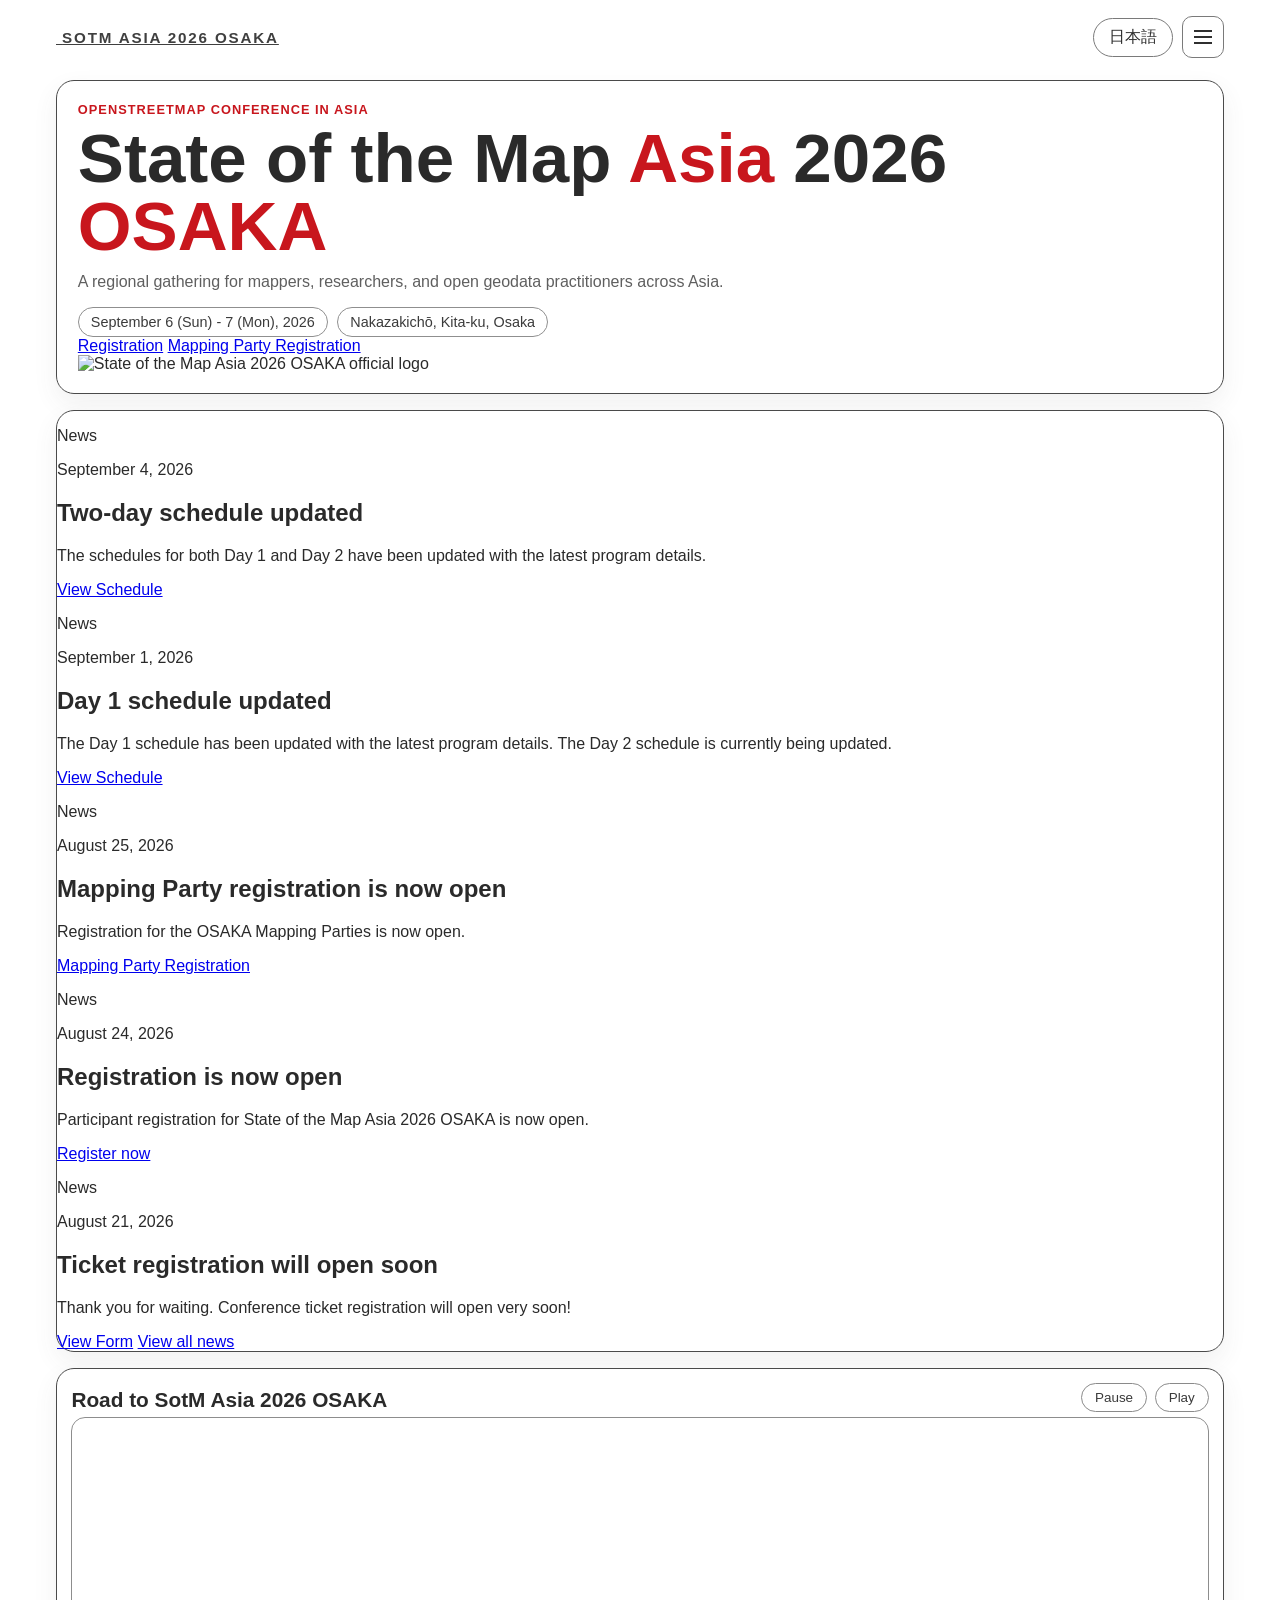
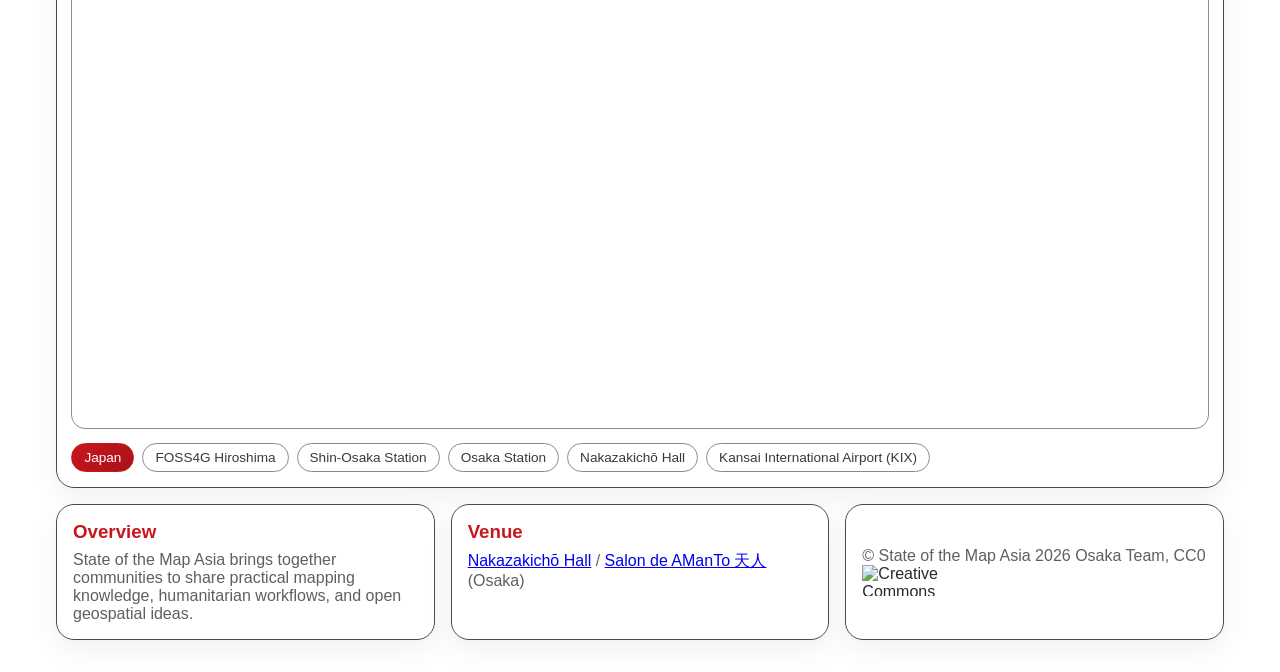
==== index.html @ 88dcb0db "Add two-day schedule update news" ====
<!doctype html>
<html lang="en">
<head>
  <meta charset="utf-8" />
  <meta name="viewport" content="width=device-width, initial-scale=1" />
  <title>State of the Map Asia 2026 Osaka</title>
  <meta name="description" content="State of the Map Asia 2026 Osaka" />
  <meta property="og:title" content="State of the Map Asia 2026 Osaka" />
  <meta property="og:description" content="OpenStreetMap conference in Asia, planned in Osaka" />
  <meta property="og:type" content="website" />
  <meta property="og:image" content="assets/SotMAsia2026Osaka_Thumnail.jpg" />
  <link href="https://unpkg.com/maplibre-gl@5.6.2/dist/maplibre-gl.css" rel="stylesheet" />
  <link rel="icon" type="image/svg+xml" href="assets/SotMAsia2026Osaka_TakoyakiLogo.svg" />
  <link rel="stylesheet" href="styles.css" />
</head>
<body>
  <div class="bg-glow"></div>

  <header class="topbar">
    <a class="brand" href="index.html" aria-label="Go to home"><img class="brand-mark" src="assets/SotMAsia2026Osaka_TakoyakiLogo.svg" alt="" /> <span>SotM Asia 2026 Osaka</span></a>
    <div class="top-actions">
      <button id="lang-toggle" class="lang-toggle" type="button" aria-label="Switch language">日本語</button>
      <button id="menu-toggle" class="menu-toggle" type="button" aria-label="Open menu" aria-expanded="false" aria-controls="site-menu">
        <span></span><span></span><span></span>
      </button>
    </div>
  </header>

  <nav id="site-menu" class="site-menu" aria-hidden="true">
    <a href="index.html" class="active" data-i18n="menu_home">HOME</a>
    <a href="about.html" data-i18n="menu_about">About SotM Asia</a>
    <a href="news.html" data-i18n="menu_news">News</a>
    <a href="venue.html" data-i18n="menu_venue">Venue</a>
    <a href="schedule.html" data-i18n="menu_schedule">Schedule</a>
    <a href="mappingparties.html" data-i18n="menu_mapping">Mapping Parties</a>
    <a href="coc.html" data-i18n="menu_coc">Code of Conduct</a>
  </nav>

  <main class="layout">
    <section class="intro panel">
      <div class="hero-lockup">
        <div class="hero-copy">
          <p class="eyebrow" data-i18n="eyebrow">OpenStreetMap Conference in Asia</p>
          <h1 data-i18n="hero_title">State of the Map Asia 2026 Osaka</h1>
          <p class="lead" data-i18n="hero_lead">A regional gathering for mappers, researchers, and open geodata practitioners across Asia.</p>
          <div class="meta-row">
            <span data-i18n="hero_date">September 6 (Sun) - 7 (Mon), 2026</span>
            <span data-i18n="hero_location">Nakazakichō, Kita-ku, Osaka</span>
          </div>
          <div class="hero-actions">
            <a class="registration-cta" href="https://sotmasia2026osaka.peatix.com/" target="_blank" rel="noopener noreferrer" data-i18n="registration_cta">Registration</a>
            <a class="registration-cta registration-cta-secondary" href="https://osakamappingparties2026.peatix.com" target="_blank" rel="noopener noreferrer" data-i18n="mapping_registration_cta">Mapping Party Registration</a>
          </div>
        </div>
        <img class="hero-logo" src="assets/SotMAsia2026Osaka_TakoyakiLogo.svg" alt="State of the Map Asia 2026 OSAKA official logo" />
      </div>
    </section>

    <section class="news-alert panel">
      <div class="news-list">
        <article class="news-item">
          <div class="news-meta">
            <p class="news-kicker" data-i18n="news_kicker_8">News</p>
            <time datetime="2026-09-04" data-i18n="news_date_8">September 4, 2026</time>
          </div>
          <h2 data-i18n="news_title_8">Two-day schedule updated</h2>
          <p data-i18n="news_body_8">The schedules for both Day 1 and Day 2 have been updated with the latest program details.</p>
          <a class="news-link" href="schedule.html" data-i18n="news_schedule_link">View Schedule</a>
        </article>
        <article class="news-item">
          <div class="news-meta">
            <p class="news-kicker" data-i18n="news_kicker_7">News</p>
            <time datetime="2026-09-01" data-i18n="news_date_7">September 1, 2026</time>
          </div>
          <h2 data-i18n="news_title_7">Day 1 schedule updated</h2>
          <p data-i18n="news_body_7">The Day 1 schedule has been updated with the latest program details. The Day 2 schedule is currently being updated.</p>
          <a class="news-link" href="schedule.html" data-i18n="news_schedule_link">View Schedule</a>
        </article>
        <article class="news-item">
          <div class="news-meta">
            <p class="news-kicker" data-i18n="news_kicker_6">News</p>
            <time datetime="2026-08-25" data-i18n="news_date_6">August 25, 2026</time>
          </div>
          <h2 data-i18n="news_title_6">Mapping Party registration is now open</h2>
          <p data-i18n="news_body_6">Registration for the OSAKA Mapping Parties is now open.</p>
          <a class="news-link" href="https://osakamappingparties2026.peatix.com" target="_blank" rel="noopener noreferrer" data-i18n="news_mapping_registration_link">Mapping Party Registration</a>
        </article>
        <article class="news-item">
          <div class="news-meta">
            <p class="news-kicker" data-i18n="news_kicker_5">News</p>
            <time datetime="2026-08-24" data-i18n="news_date_5">August 24, 2026</time>
          </div>
          <h2 data-i18n="news_title_5">Registration is now open</h2>
          <p data-i18n="news_body_5">Participant registration for State of the Map Asia 2026 OSAKA is now open.</p>
          <a class="news-link" href="https://sotmasia2026osaka.peatix.com/" target="_blank" rel="noopener noreferrer" data-i18n="news_registration_link">Register now</a>
        </article>
        <article class="news-item">
          <div class="news-meta">
            <p class="news-kicker" data-i18n="news_kicker_4">News</p>
            <time datetime="2026-08-21" data-i18n="news_date_4">August 21, 2026</time>
          </div>
          <h2 data-i18n="news_title_4">Ticket registration will open soon</h2>
          <p data-i18n="news_body_4">Thank you for waiting. Conference ticket registration will open very soon!</p>
        </article>
      </div>
      <a class="news-cta is-hidden" href="https://forms.gle/gbJH8WEcN8nkHTJQ9" target="_blank" rel="noopener noreferrer" data-i18n="news_cta">View Form</a>
      <a class="news-archive-link" href="news.html" data-i18n="news_archive_link">View all news</a>
    </section>

    <section class="map-panel panel">
      <div class="map-head">
        <div class="map-head-row">
          <h2 data-i18n="map_title">3D Map Story</h2>
          <div class="story-controls">
            <button id="story-pause" class="story-btn" type="button">Pause</button>
            <button id="story-play" class="story-btn" type="button">Play</button>
          </div>
        </div>
      </div>
      <div id="map" aria-label="Map showing Osaka area and key points"></div>
      <div class="poi-bar" id="poi-bar" aria-live="polite"></div>
    </section>

    <section class="info-grid">
      <article class="panel">
        <h3 data-i18n="overview_title">Overview</h3>
        <p data-i18n="overview_body">State of the Map Asia brings together communities to share practical mapping knowledge, humanitarian workflows, and open geospatial ideas.</p>
      </article>
      <article class="panel">
        <h3 data-i18n="venue_title">Venue</h3>
        <p data-i18n="venue_body">Nakazakichō Hall / Salon de AManTo 天人 (Osaka)</p>
      </article>
      <article class="panel license-panel">
        <p class="license" data-i18n="footer_copy">© State of the Map Asia 2026 Osaka Team, CC0</p>
        <img class="cc0-mark" src="https://licensebuttons.net/p/zero/1.0/88x31.png" alt="Creative Commons CC0" width="88" height="31" loading="lazy" />
      </article>
    </section>
  </main>

  <script src="https://unpkg.com/maplibre-gl@5.6.2/dist/maplibre-gl.js"></script>
  <script>
    (function () {
      const dict = {
        en: {
          html_lang: 'en',
          toggle_label: '日本語',
          description: 'State of the Map Asia 2026 Osaka',
          og_description: 'OpenStreetMap conference in Asia, planned in Osaka',
          menu_home: 'HOME',
          menu_about: 'About SotM Asia',
          menu_news: 'News',
          menu_venue: 'Venue',
          menu_schedule: 'Schedule',
          menu_mapping: 'Mapping Parties',
          menu_coc: 'Code of Conduct',
          eyebrow: 'OpenStreetMap Conference in Asia',
          hero_title: 'State of the Map Asia 2026 OSAKA',
          hero_lead: 'A regional gathering for mappers, researchers, and open geodata practitioners across Asia.',
          hero_date: 'September 6 (Sun) - 7 (Mon), 2026',
          hero_location: 'Nakazakichō, Kita-ku, Osaka',
          registration_cta: 'Registration',
          mapping_registration_cta: 'Mapping Party Registration',
          map_title: 'Road to SotM Asia 2026 OSAKA',
          map_subtitle: 'See you soon at Nakazakichō, OSAKA!',
          pause_label: 'Pause',
          play_label: 'Play',
          news_kicker_8: 'News',
          news_date_8: 'September 4, 2026',
          news_title_8: 'Two-day schedule updated',
          news_body_8: 'The schedules for both Day 1 and Day 2 have been updated with the latest program details.',
          news_kicker_7: 'News',
          news_date_7: 'September 1, 2026',
          news_title_7: 'Day 1 schedule updated',
          news_body_7: 'The Day 1 schedule has been updated with the latest program details. The Day 2 schedule is currently being updated.',
          news_kicker_6: 'News',
          news_date_6: 'August 25, 2026',
          news_title_6: 'Mapping Party registration is now open',
          news_body_6: 'Registration for the OSAKA Mapping Parties is now open.',
          news_mapping_registration_link: 'Mapping Party Registration',
          news_kicker_5: 'News',
          news_date_5: 'August 24, 2026',
          news_title_5: 'Registration is now open',
          news_body_5: 'Participant registration for State of the Map Asia 2026 OSAKA is now open.',
          news_registration_link: 'Register now',
          news_kicker: 'News',
          news_date: 'August 10, 2026',
          news_title: 'Call for Sessions closed on August 10',
          news_body: 'The Call for Sessions for State of the Map Asia 2026 OSAKA closed on August 10.',
          news_kicker_2: 'News',
          news_date_2: 'August 13, 2026',
          news_title_2: 'Session proposal results have been sent',
          news_body_2: 'Results were emailed to all Call for Sessions applicants on August 13. Please check your inbox.',
          news_kicker_3: 'News',
          news_date_3: 'August 21, 2026',
          news_title_3: 'Schedule page updated',
          news_body_3: 'The Day 1 and Day 2 program schedule is now available.',
          news_schedule_link: 'View Schedule',
          news_kicker_4: 'News',
          news_date_4: 'August 21, 2026',
          news_title_4: 'Ticket registration will open soon',
          news_body_4: 'Thank you for waiting. Conference ticket registration will open very soon!',
          news_archive_link: 'View all news',
          news_cta: 'View Form',
          overview_title: 'Overview',
          overview_body: 'State of the Map Asia brings together communities to share practical mapping knowledge, humanitarian workflows, and open geospatial ideas.',
          venue_title: 'Venue',
          venue_body: '<a href="https://omaps.app/_3gIz5dyPt/Nakazakich%C5%8D%20Hall" target="_blank" rel="noopener noreferrer">Nakazakichō Hall</a> / <a href="https://omaps.app/83gIz5fMDs/Salon_de_AmanTo" target="_blank" rel="noopener noreferrer">Salon de AManTo 天人</a> (Osaka)',
          footer_copy: '© State of the Map Asia 2026 Osaka Team, CC0',
          poi_asia: 'Asia',
          poi_japan: 'Japan',
          poi_hiroshima_pref: 'Hiroshima Prefecture',
          poi_icch: 'FOSS4G Hiroshima',
          poi_shinosaka: 'Shin-Osaka Station',
          poi_osaka: 'Osaka Station',
          poi_hall: 'Nakazakichō Hall',
          poi_pref: 'Osaka Prefecture',
          poi_kix: 'Kansai International Airport (KIX)'
        },
        ja: {
          html_lang: 'ja',
          toggle_label: 'English',
          description: 'State of the Map Asia 2026 Osaka',
          og_description: 'OpenStreetMap アジア会議 SotM Asia 2026 大阪',
          menu_home: 'HOME',
          menu_about: 'SotM Asia について',
          menu_news: 'ニュース',
          menu_venue: '会場',
          menu_schedule: 'スケジュール',
          menu_mapping: 'マッピングパーティ',
          menu_coc: '行動規範',
          eyebrow: 'OpenStreetMap アジア会議',
          hero_title: 'State of the Map Asia 2026 OSAKA',
          hero_lead: 'アジア各地のマッパー、研究者、オープン地理データ実践者が集まる地域カンファレンスです。',
          hero_date: '2026年9月6日(日) - 9月7日(月)',
          hero_location: '大阪市北区 中崎町',
          registration_cta: '参加登録',
          mapping_registration_cta: 'マッピングパーティ参加申込み',
          map_title: 'SotM Asia 2026 OSAKA への道',
          map_subtitle: '中崎町で会いましょう！',
          pause_label: '一時停止',
          play_label: '再生',
          news_kicker_8: 'ニュース',
          news_date_8: '2026年9月4日',
          news_title_8: '２日間のスケジュールを更新しました',
          news_body_8: 'Day 1・Day 2 のスケジュールを最新のプログラム内容に更新しました。',
          news_kicker_7: 'ニュース',
          news_date_7: '2026年9月1日',
          news_title_7: '1日目のスケジュールを更新しました',
          news_body_7: '1日目のスケジュールを最新のプログラム内容に更新しました。2日目のスケジュールも現在更新作業中です。',
          news_kicker_6: 'ニュース',
          news_date_6: '2026年8月25日',
          news_title_6: 'マッピングパーティ参加申込みを開始しました',
          news_body_6: 'OSAKA Mapping Parties の参加申込みフォームを公開しました。',
          news_mapping_registration_link: 'マッピングパーティ参加申込み',
          news_kicker_5: 'ニュース',
          news_date_5: '2026年8月24日',
          news_title_5: '参加者受付を開始しました',
          news_body_5: 'State of the Map Asia 2026 OSAKA の参加者受付を開始しました。',
          news_registration_link: '参加登録する',
          news_kicker: 'ニュース',
          news_date: '2026年8月10日',
          news_title: '発表募集 Call for Sessions は8月10日に締め切りました',
          news_body: 'State of the Map Asia 2026 OSAKA の Call for Sessions は8月10日に締め切りました。',
          news_kicker_2: 'ニュース',
          news_date_2: '2026年8月13日',
          news_title_2: 'Call for Sessions の結果を通知しました',
          news_body_2: 'Call for Sessions の応募者全員に結果を8月13日にメールで通知しました。申し込まれた方は確認してください。',
          news_kicker_3: 'ニュース',
          news_date_3: '2026年8月21日',
          news_title_3: 'スケジュールページを更新しました',
          news_body_3: 'Day1 / Day2 のプログラムスケジュールを公開しました。',
          news_schedule_link: 'スケジュールを見る',
          news_kicker_4: 'ニュース',
          news_date_4: '2026年8月21日',
          news_title_4: 'カンファレンスチケットの申込をまもなく開始します',
          news_body_4: '大変おまたせしましたが、もうすぐカンファレンスチケットの申し込みを開始します！',
          news_archive_link: 'すべてのニュースを見る',
          news_cta: '応募フォームを見る',
          overview_title: 'イベント概要',
          overview_body: 'State of the Map Asia は、実践的なマッピング知識、人道支援ワークフロー、オープン地理情報の活用を共有する場です。',
          venue_title: '会場',
          venue_body: '<a href="https://omaps.app/_3gIz5dyPt/Nakazakich%C5%8D%20Hall" target="_blank" rel="noopener noreferrer">Nakazakichō Hall</a> / <a href="https://omaps.app/83gIz5fMDs/Salon_de_AmanTo" target="_blank" rel="noopener noreferrer">Salon de AManTo 天人</a>（大阪）',
          footer_copy: '© State of the Map Asia 2026 Osaka Team, CC0',
          poi_asia: 'アジア',
          poi_japan: '日本',
          poi_hiroshima_pref: '広島県',
          poi_icch: 'FOSS4G Hiroshima',
          poi_shinosaka: '新大阪駅',
          poi_osaka: '大阪駅',
          poi_hall: '中崎町ホール',
          poi_pref: '大阪府全体',
          poi_kix: '関西国際空港(KIX)'
        }
      };

      const pois = [
        {
          id: 'poi_japan',
          center: [138.2, 37.0],
          zoom: 4.7,
          pitch: 20,
          bearing: -10,
          showPin: false
        },
        {
          id: 'poi_hiroshima_pref',
          center: [132.8, 34.6],
          zoom: 8.0,
          pitch: 26,
          bearing: 5,
          showPin: false,
          hideInUi: true
        },
        {
          id: 'poi_icch',
          center: [132.4526, 34.3920],
          zoom: 14.2,
          pitch: 60,
          bearing: 200
        },
        {
          id: 'poi_pref',
          center: [135.52, 34.68],
          zoom: 8.4,
          pitch: 30,
          bearing: 0,
          showPin: false,
          hideInUi: true
        },
        {
          id: 'poi_shinosaka',
          center: [135.5009, 34.7335],
          zoom: 15.8,
          pitch: 30,
          bearing: 165
        },
        {
          id: 'poi_osaka',
          center: [135.4983, 34.7025],
          zoom: 15.6,
          pitch: 40,
          bearing: 220
        },
        {
          id: 'poi_hall',
          center: [135.504760, 34.707587],
          zoom: 17.8,
          pitch: 20,
          bearing: 45
        },
        {
          id: 'poi_pref_final',
          center: [135.52, 34.68],
          zoom: 8.4,
          pitch: 30,
          bearing: 0,
          showPin: false,
          hideInUi: true
        },
        {
          id: 'poi_kix',
          center: [135.2441, 34.4347],
          zoom: 13.0,
          pitch: 85,
          bearing: 130
        }
      ];

      const metaDescription = document.querySelector('meta[name="description"]');
      const ogDescription = document.querySelector('meta[property="og:description"]');
      const toggle = document.getElementById('lang-toggle');
      const poiBar = document.getElementById('poi-bar');
      const pauseBtn = document.getElementById('story-pause');
      const playBtn = document.getElementById('story-play');

      let currentLang = localStorage.getItem('preferredLanguage') === 'ja' ? 'ja' : 'en';
      let currentPoiIndex = 0;
      let activePopup = null;
      let popupTimer = null;
      let isPaused = false;

      const poiMeta = {
        poi_icch: {
          image: 'assets/FOSS4G2026HIROSHIMA_logo.png',
          eventUrl: 'https://2026.foss4g.org',
          permalink: 'https://omaps.app/421Ss1_XBk/FOSS4G%202026%20Hiroshima',
          descriptionJa: 'SotM Asia は FOSS4G Hiroshima カンファレンス連携の公式コミュニティ・イベントです。広島から新幹線で約1.5時間で大阪に到着します。',
          descriptionEn: 'SotM Asia is an official community event in collaboration with the FOSS4G Hiroshima conference. You can reach Osaka from Hiroshima in about 1.5 hours by Shinkansen.'
        },
        poi_shinosaka: {
          image: 'assets/500px-Shin-Osaka-Station.jpg',
          eventUrl: 'https://en.wikipedia.org/wiki/Shin-%C5%8Csaka_Station',
          permalink: 'https://omaps.app/w3gI5bTHY3/Shin-%C5%8Csaka_Station',
          descriptionJa: '新大阪駅は大阪で唯一の新幹線の駅で、広島から来ると大阪の玄関口になります。JRや地下鉄にすぐ乗り換えでき、大阪駅まではJRで1駅とアクセス抜群です。関西各地へ向かう特急も発着する便利な拠点です。',
          descriptionEn: 'Shin-Osaka Station is the only Shinkansen station in Osaka and serves as the main gateway when arriving from Hiroshima. Transfers to JR lines and the subway are quick and easy, and Osaka Station is just one JR stop away. It is also a convenient hub with limited express services to destinations across Kansai.'
        },
        poi_osaka: {
          image: 'assets/500px-JR_Osaka_Station_20151226.jpeg',
          eventUrl: 'https://en.wikipedia.org/wiki/%C5%8Csaka_Station',
          permalink: 'https://omaps.app/s3gIzzI8Vm/%C5%8Csaka_Station',
          descriptionJa: 'JR大阪駅は、大阪最大の繁華街・梅田の中心にある、西日本最大のターミナル駅です。買い物や食事、観光の拠点としてとても便利です。また、阪急・阪神・地下鉄の各「梅田駅」とつながっており、中崎町へは阪急・大阪梅田駅側から線路北側沿いに歩くと、大阪の下町らしい雰囲気を楽しみながら約15分で到着します。',
          descriptionEn: 'JR Osaka Station is the largest terminal station in western Japan, located in the heart of Umeda, Osaka\'s biggest downtown district. It is highly convenient as a base for shopping, dining, and sightseeing. It also connects with Hankyu, Hanshin, and Osaka Metro Umeda stations; from the Hankyu Osaka-Umeda side, you can walk along the north side of the tracks to Nakazakicho in about 15 minutes while enjoying a classic downtown Osaka atmosphere.'
        },
        poi_hall: {
          image: 'assets/NakazkichoHall_Trimmed.jpeg',
          eventUrl: 'http://www.nakazakichohall.com',
          permalink: 'https://omaps.app/_3gIz5dyPt/Nakazakich%C5%8D%20Hall',
          descriptionJa: '中崎町ホールは、昔の済美（せいび）小学校跡地にある地域の多目的ホールです。地元の人たちが運営していて、コンサートや展示会、地域イベントなど、さまざまな催しが開かれる温かい雰囲気のスペースです。中崎町の落ち着いた街並みに溶け込んだ、地域に根ざしたコミュニティホールとして親しまれています。',
          descriptionEn: 'Nakazakicho Hall is a local multi-purpose hall on the former site of Seibi Elementary School. Managed by local residents, it has a warm and welcoming atmosphere where concerts, exhibitions, and community events are regularly held. Blending naturally into Nakazakicho\'s calm streetscape, it is widely loved as a community-rooted gathering place.'
        },
        poi_kix: {
          image: 'assets/500px-KIX_airport.jpg',
          eventUrl: 'https://en.wikipedia.org/wiki/Kansai_International_Airport',
          permalink: 'https://omaps.app/o3gCu0psR8/Kansai_International_Airport',
          descriptionJa: '関西国際空港は、大阪市の南西約40kmに位置する国際空港です。関西エリアの国際的な玄関口として、多くの海外・国内の旅行者に利用されています。日本を代表する国際空港の一つであり、大阪駅からは電車で約1時間でアクセスできます。',
          descriptionEn: 'Kansai International Airport is an international airport located about 40 km southwest of Osaka City. As the global gateway to the Kansai region, it serves many international and domestic travelers. It is one of Japan\'s major international airports and can be reached from Osaka Station in about one hour by train.'
        }
      };

      function getVisiblePoiIndexes() {
        const visible = [];
        pois.forEach(function (poi, idx) {
          if (!poi.hideInUi) visible.push(idx);
        });
        return visible;
      }

      function renderPoiBar() {
        const t = dict[currentLang];
        const visibleIndexes = getVisiblePoiIndexes();
        poiBar.innerHTML = visibleIndexes.map(function (idx) {
          const poi = pois[idx];
          const active = idx === currentPoiIndex ? 'active' : '';
          return '<button class="poi-chip ' + active + '" data-poi="' + idx + '">' + t[poi.id] + '</button>';
        }).join('');

        poiBar.querySelectorAll('.poi-chip').forEach(function (chip) {
          chip.addEventListener('click', function () {
            const idx = Number(chip.getAttribute('data-poi'));
            flyToPoi(idx);
            if (!isPaused) restartAutoPlay();
          });
        });
      }

      function applyLang(lang) {
        const t = dict[lang] || dict.en;
        document.documentElement.lang = t.html_lang;
        if (metaDescription) metaDescription.setAttribute('content', t.description);
        if (ogDescription) ogDescription.setAttribute('content', t.og_description);
        toggle.textContent = t.toggle_label;
        document.querySelectorAll('[data-i18n]').forEach(function (el) {
          const key = el.getAttribute('data-i18n');
          if (!t[key]) return;
          if (key === 'venue_body') {
            el.innerHTML = t[key];
          } else if (key === 'hero_title') {
            el.innerHTML = t[key]
              .replace('Asia', '<span class="hero-title-accent">Asia</span>')
              .replace('OSAKA', '<span class="hero-title-accent">OSAKA</span>');
          } else {
            el.textContent = t[key];
          }
        });
        pauseBtn.textContent = t.pause_label;
        playBtn.textContent = t.play_label;
        renderPoiBar();
        localStorage.setItem('preferredLanguage', lang);
      }

      applyLang(currentLang);

      toggle.addEventListener('click', function () {
        currentLang = currentLang === 'en' ? 'ja' : 'en';
        applyLang(currentLang);
      });

      const map = new maplibregl.Map({
        container: 'map',
        style: 'https://tiles.openfreemap.org/styles/liberty',
        center: pois[0].center,
        zoom: pois[0].zoom,
        pitch: pois[0].pitch,
        bearing: pois[0].bearing,
        bearingSnap: 0,
        antialias: true
      });

      map.addControl(new maplibregl.NavigationControl({ visualizePitch: true }), 'top-right');

      map.on('load', function () {
        map.addSource('mapterhorn-dem', {
          type: 'raster-dem',
          url: 'https://tiles.mapterhorn.com/tilejson.json'
        });

        map.setTerrain({ source: 'mapterhorn-dem', exaggeration: 1.25 });

        map.addLayer({
          id: 'sky',
          type: 'sky',
          paint: {
            'sky-type': 'atmosphere',
            'sky-atmosphere-sun': [0.0, 90.0],
            'sky-atmosphere-sun-intensity': 8
          }
        });

        const style = map.getStyle();
        const has3dBuildings = style.layers.some(function (layer) {
          return layer.type === 'fill-extrusion';
        });

        if (!has3dBuildings) {
          const vectorSourceId = Object.keys(style.sources).find(function (id) {
            return style.sources[id] && style.sources[id].type === 'vector';
          });

          if (vectorSourceId) {
            map.addLayer({
              id: '3d-buildings-fallback',
              source: vectorSourceId,
              'source-layer': 'building',
              type: 'fill-extrusion',
              minzoom: 14,
              paint: {
                'fill-extrusion-color': '#d7b97c',
                'fill-extrusion-height': ['coalesce', ['get', 'render_height'], ['get', 'height'], 8],
                'fill-extrusion-base': ['coalesce', ['get', 'render_min_height'], ['get', 'min_height'], 0],
                'fill-extrusion-opacity': 0.75
              }
            });
          }
        }

        pois.forEach(function (poi) {
          if (poi.showPin === false) return;
          if (poi.id === 'poi_hall') {
            new maplibregl.Marker({ color: '#e53935', scale: 1.5 }).setLngLat(poi.center).addTo(map);
            return;
          }
          new maplibregl.Marker({ color: '#4A4A4A' }).setLngLat(poi.center).addTo(map);
        });
      });

      function flyToPoi(idx) {
        if (!map || !map.isStyleLoaded()) return;
        if (activePopup) {
          activePopup.remove();
          activePopup = null;
        }
        if (popupTimer) {
          clearTimeout(popupTimer);
          popupTimer = null;
        }
        currentPoiIndex = idx % pois.length;
        const poi = pois[currentPoiIndex];
        const t = dict[currentLang] || dict.en;
        map.stop();
        map.easeTo({
          center: poi.center,
          zoom: poi.zoom,
          pitch: poi.pitch,
          bearing: poi.bearing,
          duration: FLY_DURATION_MS,
          easing: function (t) { return t * (2 - t); },
          essential: true
        });

        map.once('moveend', function () {
          const meta = poiMeta[poi.id];
          if (!meta || poi.showPin === false) return;
          const html =
            '<div class="poi-popup">' +
              '<h4>' + (t[poi.id] || poi.id) + '</h4>' +
              '<img src="' + meta.image + '" alt="' + (t[poi.id] || poi.id) + '" loading="lazy" />' +
              '<p class="popup-desc">' + (currentLang === 'ja' ? (meta.descriptionJa || meta.description) : (meta.descriptionEn || meta.description)) + '</p>' +
              '<p><a href="' + meta.eventUrl + '" target="_blank" rel="noopener noreferrer">Related Info.</a></p>' +
              '<p><a href="' + meta.permalink + '" target="_blank" rel="noopener noreferrer">Map Permalink</a></p>' +
            '</div>';

          activePopup = new maplibregl.Popup({ offset: 20, closeButton: false, closeOnClick: false })
            .setLngLat(poi.center)
            .setHTML(html)
            .addTo(map);

          popupTimer = setTimeout(function () {
            if (activePopup) {
              activePopup.remove();
              activePopup = null;
            }
          }, HOLD_DURATION_MS);
        });
        renderPoiBar();
      }

      const FLY_DURATION_MS = 10000;
      const HOLD_DURATION_MS = 5000;
      let timer = null;

      function scheduleNextScene() {
        if (isPaused) return;
        if (timer) clearTimeout(timer);
        timer = setTimeout(function () {
          flyToPoi((currentPoiIndex + 1) % pois.length);
          scheduleNextScene();
        }, FLY_DURATION_MS + HOLD_DURATION_MS);
      }

      function restartAutoPlay() {
        scheduleNextScene();
      }

      function updateStoryButtons() {
        if (isPaused) {
          pauseBtn.classList.add('active');
          playBtn.classList.remove('active');
        } else {
          playBtn.classList.add('active');
          pauseBtn.classList.remove('active');
        }
      }

      pauseBtn.addEventListener('click', function () {
        isPaused = true;
        if (timer) {
          clearTimeout(timer);
          timer = null;
        }
        if (popupTimer) {
          clearTimeout(popupTimer);
          popupTimer = null;
        }
        updateStoryButtons();
      });

      playBtn.addEventListener('click', function () {
        if (!isPaused) return;
        isPaused = false;
        if (activePopup) {
          activePopup.remove();
          activePopup = null;
        }
        if (popupTimer) {
          clearTimeout(popupTimer);
          popupTimer = null;
        }
        restartAutoPlay();
        updateStoryButtons();
      });

      map.on('load', function () {
        flyToPoi(0);
        restartAutoPlay();
        updateStoryButtons();
      });

      const menuToggle = document.getElementById('menu-toggle');
      const siteMenu = document.getElementById('site-menu');
      menuToggle.addEventListener('click', function () {
        const open = siteMenu.classList.toggle('open');
        menuToggle.setAttribute('aria-expanded', open ? 'true' : 'false');
        siteMenu.setAttribute('aria-hidden', open ? 'false' : 'true');
      });
    })();
  </script>
</body>
</html>
---- styles.css ----
:root {
  --bg: #f8f9fa;
  --bg-soft: #eceef0;
  --line: #4a4a4a;
  --text: #2a2a2a;
  --muted: #5f5f5f;
  --accent: #c8161d;
  --accent-2: #ffd700;
  --panel: rgba(255, 255, 255, 0.92);
}

* {
  box-sizing: border-box;
}

body {
  margin: 0;
  color: var(--text);
  font-family: "Avenir Next", "Segoe UI", "Hiragino Kaku Gothic ProN", "Yu Gothic", sans-serif;
  background: #ffffff;
  min-height: 100vh;
}

.bg-glow {
  position: fixed;
  inset: 0;
  pointer-events: none;
  background: transparent;
  z-index: 0;
}

.topbar,
.layout {
  position: relative;
  z-index: 1;
}

.topbar {
  max-width: 1200px;
  margin: 0 auto;
  padding: 1rem;
  display: flex;
  justify-content: space-between;
  align-items: center;
}

.top-actions {
  display: flex;
  align-items: center;
  gap: 0.55rem;
}

.menu-toggle {
  width: 42px;
  height: 42px;
  border: 1px solid #7a7a7a;
  border-radius: 10px;
  background: #ffffff;
  display: grid;
  place-content: center;
  gap: 4px;
  cursor: pointer;
}

.menu-toggle span {
  width: 18px;
  height: 2px;
  background: #2f2f2f;
  display: block;
}

.site-menu {
  position: fixed;
  top: 62px;
  right: 1rem;
  z-index: 20;
  width: 240px;
  border: 1px solid #8a8a8a;
  border-radius: 12px;
  background: #ffffff;
  box-shadow: 0 12px 28px rgba(40, 40, 40, 0.16);
  padding: 0.55rem;
  display: none;
}

.site-menu.open {
  display: block;
}

.site-menu a {
  display: block;
  text-decoration: none;
  color: #2f2f2f;
  padding: 0.55rem 0.6rem;
  border-radius: 8px;
  font-size: 0.94rem;
}

.site-menu a:hover {
  background: #f3f3f3;
}

.site-menu a.active {
  background: #c8161d;
  color: #fff;
}

.brand {
  font-size: 0.95rem;
  letter-spacing: 0.12em;
  text-transform: uppercase;
  font-weight: 700;
  color: #3f3f3f;
}

.lang-toggle {
  border: 1px solid #7a7a7a;
  background: #ffffff;
  color: #2f2f2f;
  border-radius: 999px;
  padding: 0.5rem 0.95rem;
  font: inherit;
  cursor: pointer;
}

.layout {
  max-width: 1200px;
  margin: 0 auto;
  padding: 0.4rem 1rem 2rem;
  display: grid;
  gap: 1rem;
}

.panel {
  border: 1px solid var(--line);
  background: var(--panel);
  border-radius: 18px;
  backdrop-filter: blur(4px);
  box-shadow: 0 10px 24px rgba(74, 74, 74, 0.08);
}

.intro {
  padding: 1.3rem;
}

.eyebrow {
  margin: 0;
  color: var(--accent);
  text-transform: uppercase;
  letter-spacing: 0.08em;
  font-size: 0.8rem;
  font-weight: 700;
}

.hero-title-accent {
  color: var(--accent);
}

h1 {
  margin: 0.5rem 0 0.8rem;
  font-size: clamp(2rem, 5.4vw, 4.5rem);
  line-height: 0.98;
}

.lead {
  margin: 0;
  color: var(--muted);
  max-width: 860px;
}

.meta-row {
  margin-top: 1rem;
  display: flex;
  flex-wrap: wrap;
  gap: 0.6rem;
}

.meta-row span {
  border: 1px solid #8f8f8f;
  border-radius: 999px;
  padding: 0.35rem 0.75rem;
  font-size: 0.9rem;
  color: #3b3b3b;
}

.map-panel {
  padding: 0.9rem;
}

.map-head h2 {
  margin: 0;
  font-size: 1.3rem;
}

.map-head-row {
  display: flex;
  align-items: center;
  justify-content: space-between;
  gap: 0.8rem;
}

.map-head p {
  margin: 0.25rem 0 0.65rem;
  color: var(--muted);
  font-size: 0.92rem;
}

.story-controls {
  display: flex;
  gap: 0.5rem;
  margin-bottom: 5px;
  margin-left: auto;
}

.story-btn {
  border: 1px solid #8a8a8a;
  background: #ffffff;
  color: #3a3a3a;
  border-radius: 999px;
  padding: 0.38rem 0.8rem;
  font-size: 0.84rem;
  cursor: pointer;
}

.story-btn:hover {
  background: #f2f2f2;
}

.story-btn.active {
  background: linear-gradient(135deg, #c8161d, #a91219);
  border-color: #c8161d;
  color: #ffffff;
  box-shadow: 0 0 0 2px rgba(200, 22, 29, 0.2);
}

@media (max-width: 720px) {
  .map-head-row {
    flex-wrap: wrap;
  }

  .story-controls {
    width: 100%;
    justify-content: flex-end;
  }
}

#map {
  width: 100%;
  height: min(68vh, 640px);
  border-radius: 14px;
  border: 1px solid #8d8d8d;
}

.poi-bar {
  display: flex;
  flex-wrap: wrap;
  gap: 0.5rem;
  margin-top: 0.85rem;
}

.poi-chip {
  border: 1px solid #8a8a8a;
  background: #ffffff;
  color: #3a3a3a;
  border-radius: 999px;
  padding: 0.4rem 0.75rem;
  font-size: 0.85rem;
  cursor: pointer;
}

.poi-chip.active {
  background: linear-gradient(135deg, #c8161d, #a91219);
  border-color: #c8161d;
  color: #fff;
}

.maplibregl-popup {
  max-width: 420px !important;
}

.maplibregl-popup-content {
  width: min(420px, 78vw);
  padding: 12px;
}

.poi-popup h4 {
  margin: 0 0 0.45rem;
  font-size: 0.95rem;
  color: #111;
}

.poi-popup img {
  width: 220px;
  max-width: 100%;
  height: auto;
  border-radius: 8px;
  display: block;
  margin-bottom: 0.45rem;
}

.poi-popup p {
  margin: 0.3rem 0;
  color: #111;
}

.poi-popup a {
  color: #111;
  text-decoration: underline;
}

.poi-popup .popup-desc {
  font-size: 0.88rem;
  line-height: 1.55;
  word-break: break-word;
}

.info-grid {
  display: grid;
  grid-template-columns: repeat(3, minmax(0, 1fr));
  gap: 1rem;
}

.info-grid .panel {
  padding: 1rem;
}

h3 {
  margin: 0 0 0.5rem;
  color: var(--accent);
}

.info-grid p {
  margin: 0;
  color: var(--muted);
}

.license-panel {
  display: flex;
  flex-direction: column;
  justify-content: center;
}

.license {
  color: #3d3d3d;
  margin-bottom: 0.45rem;
}

.cc0-mark {
  width: 88px;
  height: 31px;
}

@media (max-width: 980px) {
  .info-grid {
    grid-template-columns: 1fr;
  }

  #map {
    height: 56vh;
  }
}
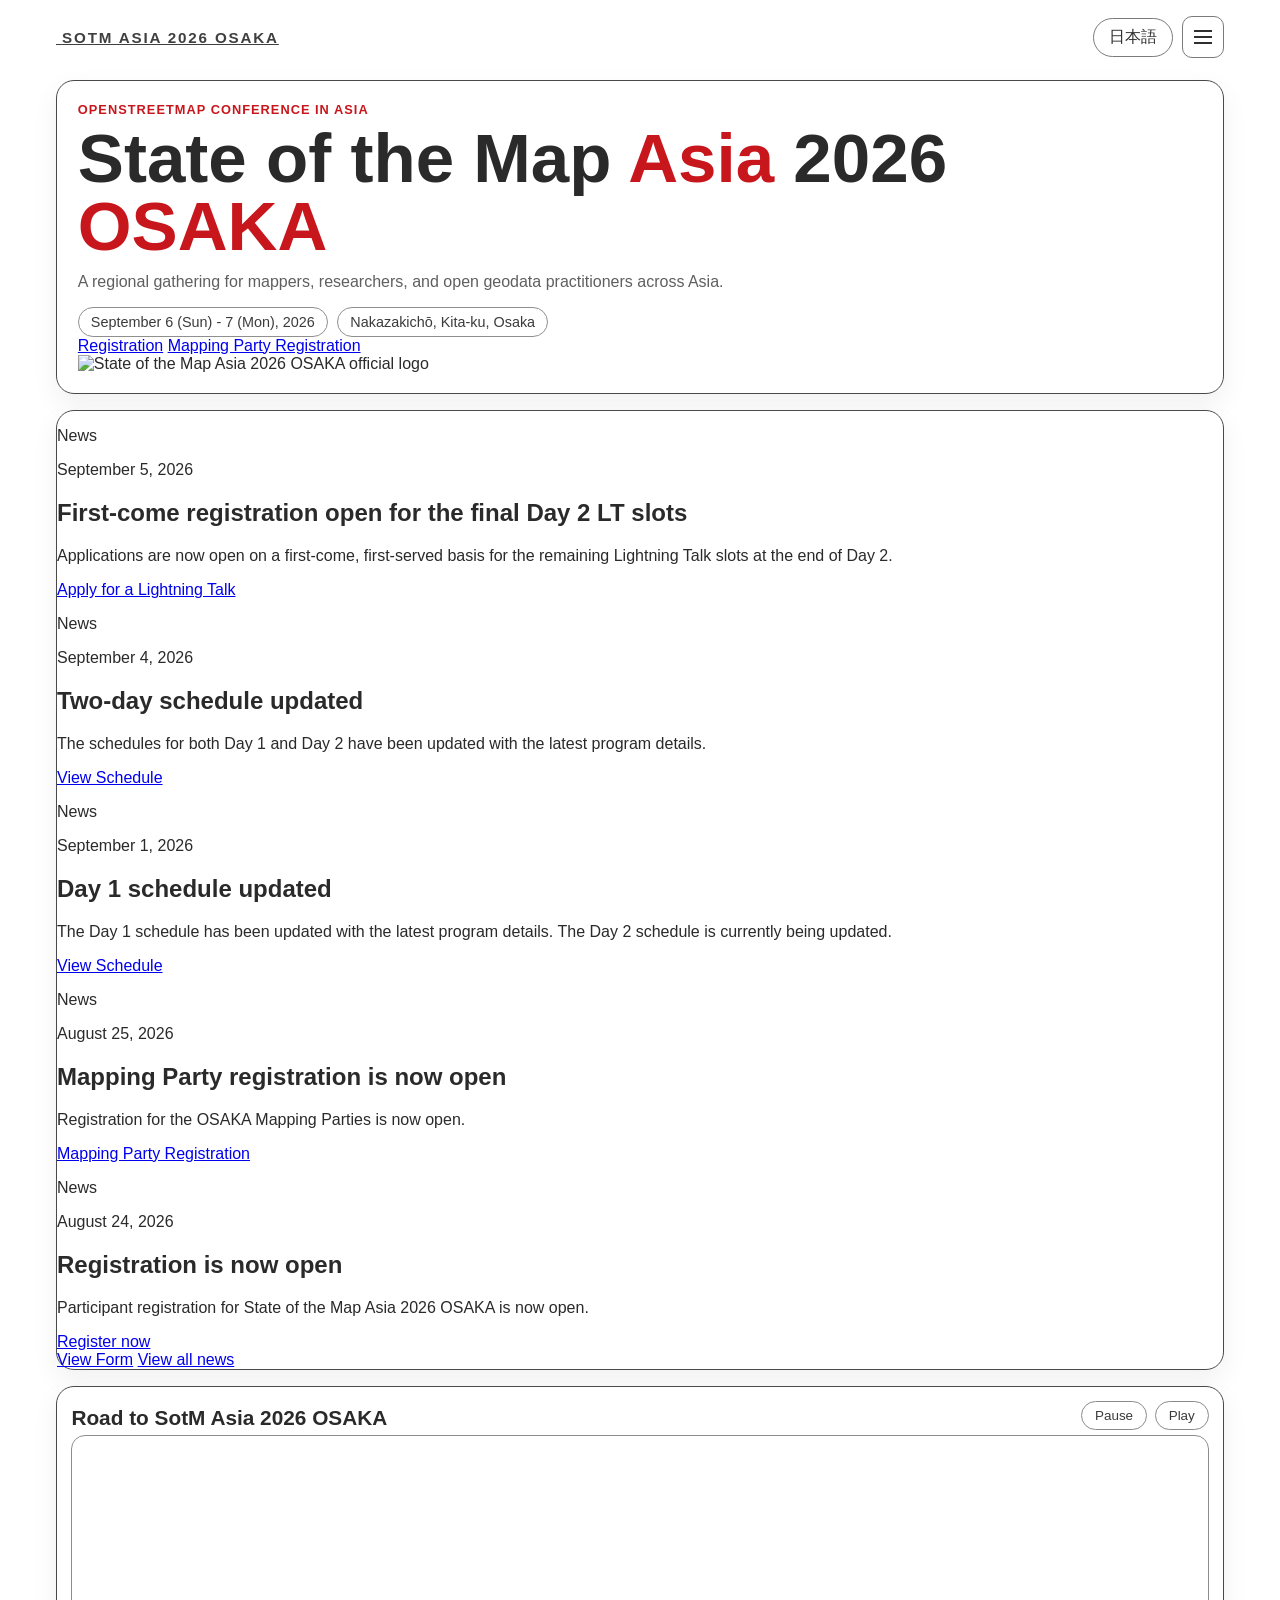
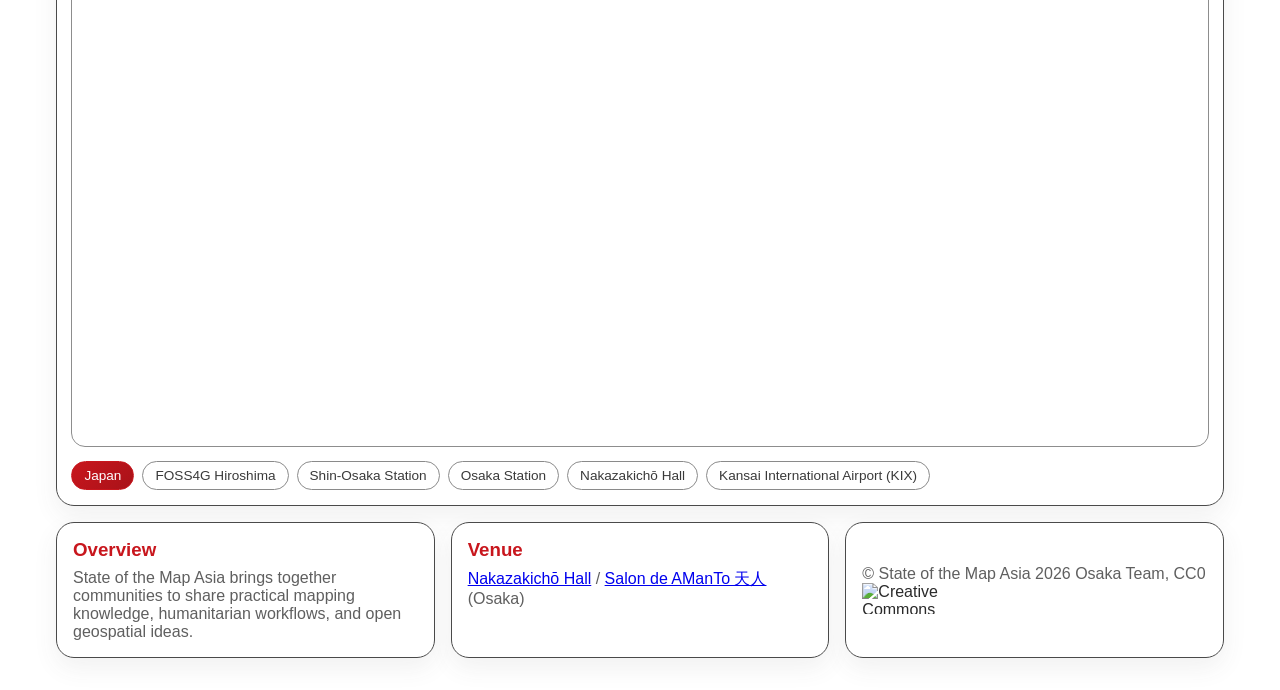
==== commit 287128e5: "Add Day 2 final LT registration news" ====
--- a/index.html
+++ b/index.html
@@ -60,6 +60,15 @@
       <div class="news-list">
         <article class="news-item">
           <div class="news-meta">
+            <p class="news-kicker" data-i18n="news_kicker_9">News</p>
+            <time datetime="2026-09-05" data-i18n="news_date_9">September 5, 2026</time>
+          </div>
+          <h2 data-i18n="news_title_9">First-come registration open for the final Day 2 LT slots</h2>
+          <p data-i18n="news_body_9">Applications are now open on a first-come, first-served basis for the remaining Lightning Talk slots at the end of Day 2.</p>
+          <a class="news-link" href="https://forms.gle/AdSw8ZYwDRVhZLX5A" target="_blank" rel="noopener noreferrer" data-i18n="news_lt_registration_link">Apply for a Lightning Talk</a>
+        </article>
+        <article class="news-item">
+          <div class="news-meta">
             <p class="news-kicker" data-i18n="news_kicker_8">News</p>
             <time datetime="2026-09-04" data-i18n="news_date_8">September 4, 2026</time>
           </div>
@@ -93,14 +102,6 @@
           <h2 data-i18n="news_title_5">Registration is now open</h2>
           <p data-i18n="news_body_5">Participant registration for State of the Map Asia 2026 OSAKA is now open.</p>
           <a class="news-link" href="https://sotmasia2026osaka.peatix.com/" target="_blank" rel="noopener noreferrer" data-i18n="news_registration_link">Register now</a>
-        </article>
-        <article class="news-item">
-          <div class="news-meta">
-            <p class="news-kicker" data-i18n="news_kicker_4">News</p>
-            <time datetime="2026-08-21" data-i18n="news_date_4">August 21, 2026</time>
-          </div>
-          <h2 data-i18n="news_title_4">Ticket registration will open soon</h2>
-          <p data-i18n="news_body_4">Thank you for waiting. Conference ticket registration will open very soon!</p>
         </article>
       </div>
       <a class="news-cta is-hidden" href="https://forms.gle/gbJH8WEcN8nkHTJQ9" target="_blank" rel="noopener noreferrer" data-i18n="news_cta">View Form</a>
@@ -164,6 +165,11 @@
           map_subtitle: 'See you soon at Nakazakichō, OSAKA!',
           pause_label: 'Pause',
           play_label: 'Play',
+          news_kicker_9: 'News',
+          news_date_9: 'September 5, 2026',
+          news_title_9: 'First-come registration open for the final Day 2 LT slots',
+          news_body_9: 'Applications are now open on a first-come, first-served basis for the remaining Lightning Talk slots at the end of Day 2.',
+          news_lt_registration_link: 'Apply for a Lightning Talk',
           news_kicker_8: 'News',
           news_date_8: 'September 4, 2026',
           news_title_8: 'Two-day schedule updated',
@@ -239,6 +245,11 @@
           map_subtitle: '中崎町で会いましょう！',
           pause_label: '一時停止',
           play_label: '再生',
+          news_kicker_9: 'ニュース',
+          news_date_9: '2026年9月5日',
+          news_title_9: '２日目最後のLT空き枠の先着順受付を開始しました',
+          news_body_9: '２日目最後のライトニングトーク枠について、先着順で発表申込みを受け付けています。',
+          news_lt_registration_link: 'LT発表を申し込む',
           news_kicker_8: 'ニュース',
           news_date_8: '2026年9月4日',
           news_title_8: '２日間のスケジュールを更新しました',
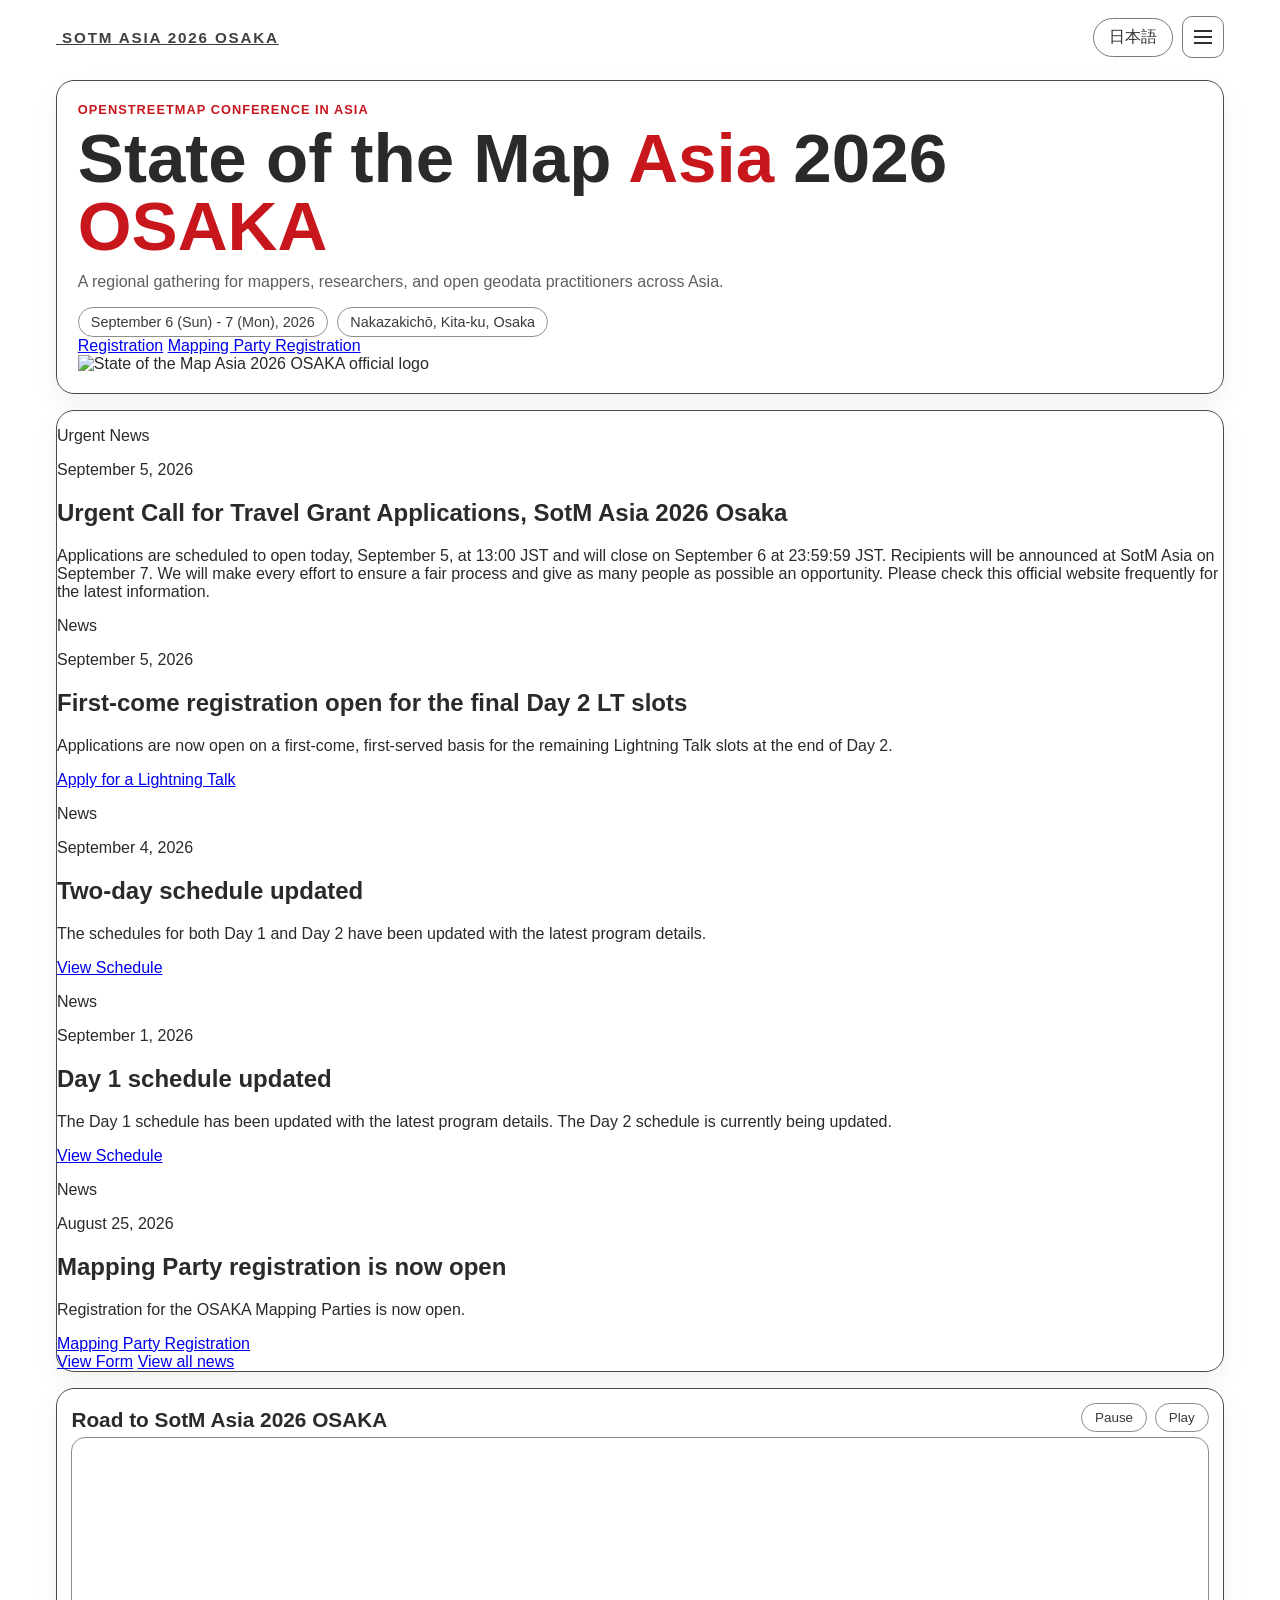
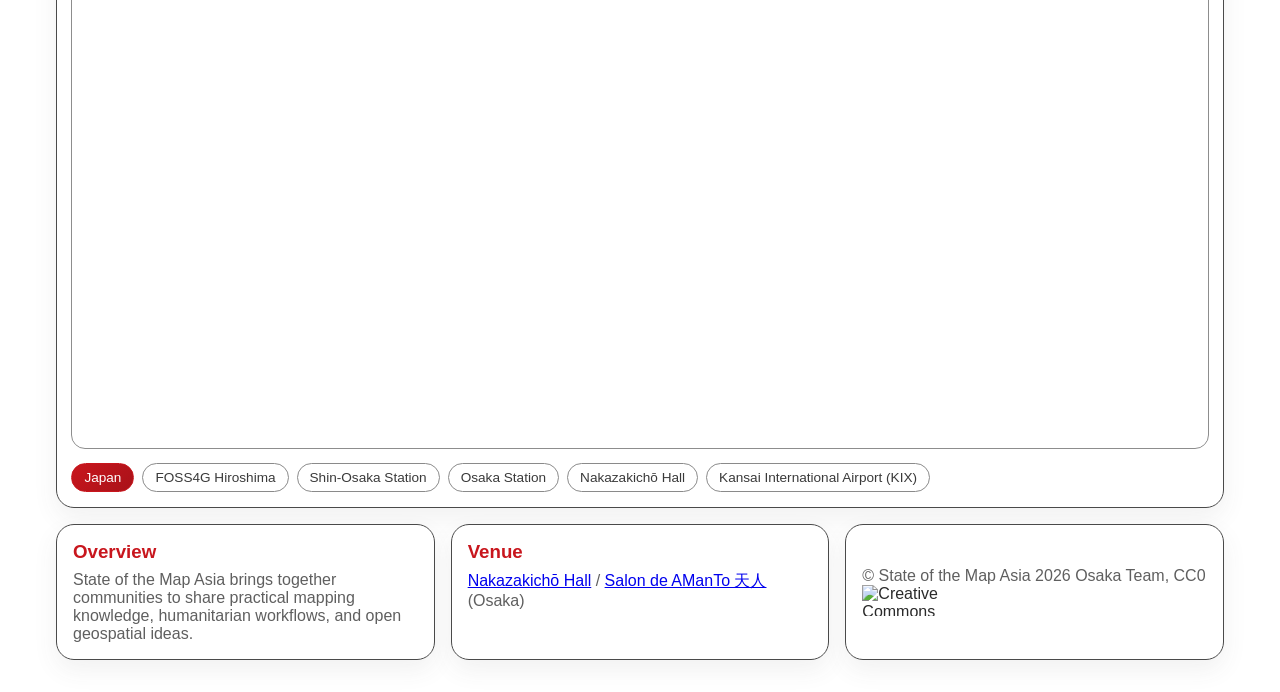
==== commit 52700fec: "Add urgent travel grant application news" ====
--- a/index.html
+++ b/index.html
@@ -60,6 +60,14 @@
       <div class="news-list">
         <article class="news-item">
           <div class="news-meta">
+            <p class="news-kicker" data-i18n="news_kicker_10">Urgent News</p>
+            <time datetime="2026-09-05" data-i18n="news_date_10">September 5, 2026</time>
+          </div>
+          <h2 data-i18n="news_title_10">Urgent Call for Travel Grant Applications, SotM Asia 2026 Osaka</h2>
+          <p data-i18n="news_body_10">Applications are scheduled to open today, September 5, at 13:00 JST and will close on September 6 at 23:59:59 JST. Recipients will be announced at SotM Asia on September 7. We will make every effort to ensure a fair process and give as many people as possible an opportunity. Please check this official website frequently for the latest information.</p>
+        </article>
+        <article class="news-item">
+          <div class="news-meta">
             <p class="news-kicker" data-i18n="news_kicker_9">News</p>
             <time datetime="2026-09-05" data-i18n="news_date_9">September 5, 2026</time>
           </div>
@@ -93,15 +101,6 @@
           <h2 data-i18n="news_title_6">Mapping Party registration is now open</h2>
           <p data-i18n="news_body_6">Registration for the OSAKA Mapping Parties is now open.</p>
           <a class="news-link" href="https://osakamappingparties2026.peatix.com" target="_blank" rel="noopener noreferrer" data-i18n="news_mapping_registration_link">Mapping Party Registration</a>
-        </article>
-        <article class="news-item">
-          <div class="news-meta">
-            <p class="news-kicker" data-i18n="news_kicker_5">News</p>
-            <time datetime="2026-08-24" data-i18n="news_date_5">August 24, 2026</time>
-          </div>
-          <h2 data-i18n="news_title_5">Registration is now open</h2>
-          <p data-i18n="news_body_5">Participant registration for State of the Map Asia 2026 OSAKA is now open.</p>
-          <a class="news-link" href="https://sotmasia2026osaka.peatix.com/" target="_blank" rel="noopener noreferrer" data-i18n="news_registration_link">Register now</a>
         </article>
       </div>
       <a class="news-cta is-hidden" href="https://forms.gle/gbJH8WEcN8nkHTJQ9" target="_blank" rel="noopener noreferrer" data-i18n="news_cta">View Form</a>
@@ -165,6 +164,10 @@
           map_subtitle: 'See you soon at Nakazakichō, OSAKA!',
           pause_label: 'Pause',
           play_label: 'Play',
+          news_kicker_10: 'Urgent News',
+          news_date_10: 'September 5, 2026',
+          news_title_10: 'Urgent Call for Travel Grant Applications, SotM Asia 2026 Osaka',
+          news_body_10: 'Applications are scheduled to open today, September 5, at 13:00 JST and will close on September 6 at 23:59:59 JST. Recipients will be announced at SotM Asia on September 7. We will make every effort to ensure a fair process and give as many people as possible an opportunity. Please check this official website frequently for the latest information.',
           news_kicker_9: 'News',
           news_date_9: 'September 5, 2026',
           news_title_9: 'First-come registration open for the final Day 2 LT slots',
@@ -245,6 +248,10 @@
           map_subtitle: '中崎町で会いましょう！',
           pause_label: '一時停止',
           play_label: '再生',
+          news_kicker_10: '緊急ニュース',
+          news_date_10: '2026年9月5日',
+          news_title_10: '本日13:00受付開始予定：SotM Asia 2026 Osaka Travel Grant 緊急募集',
+          news_body_10: '本日9月5日13:00（JST）より、SotM Asia 2026 Osaka Travel Grant の申込み受付を開始予定です。締切は9月6日23:59:59（JST）、採択結果は9月7日の SotM Asia 会場で発表します。できる限り公平に、より多くの方へ機会が届くよう配慮します。最新情報はこの公式ウェブサイトをこまめにご確認ください。',
           news_kicker_9: 'ニュース',
           news_date_9: '2026年9月5日',
           news_title_9: '２日目最後のLT空き枠の先着順受付を開始しました',
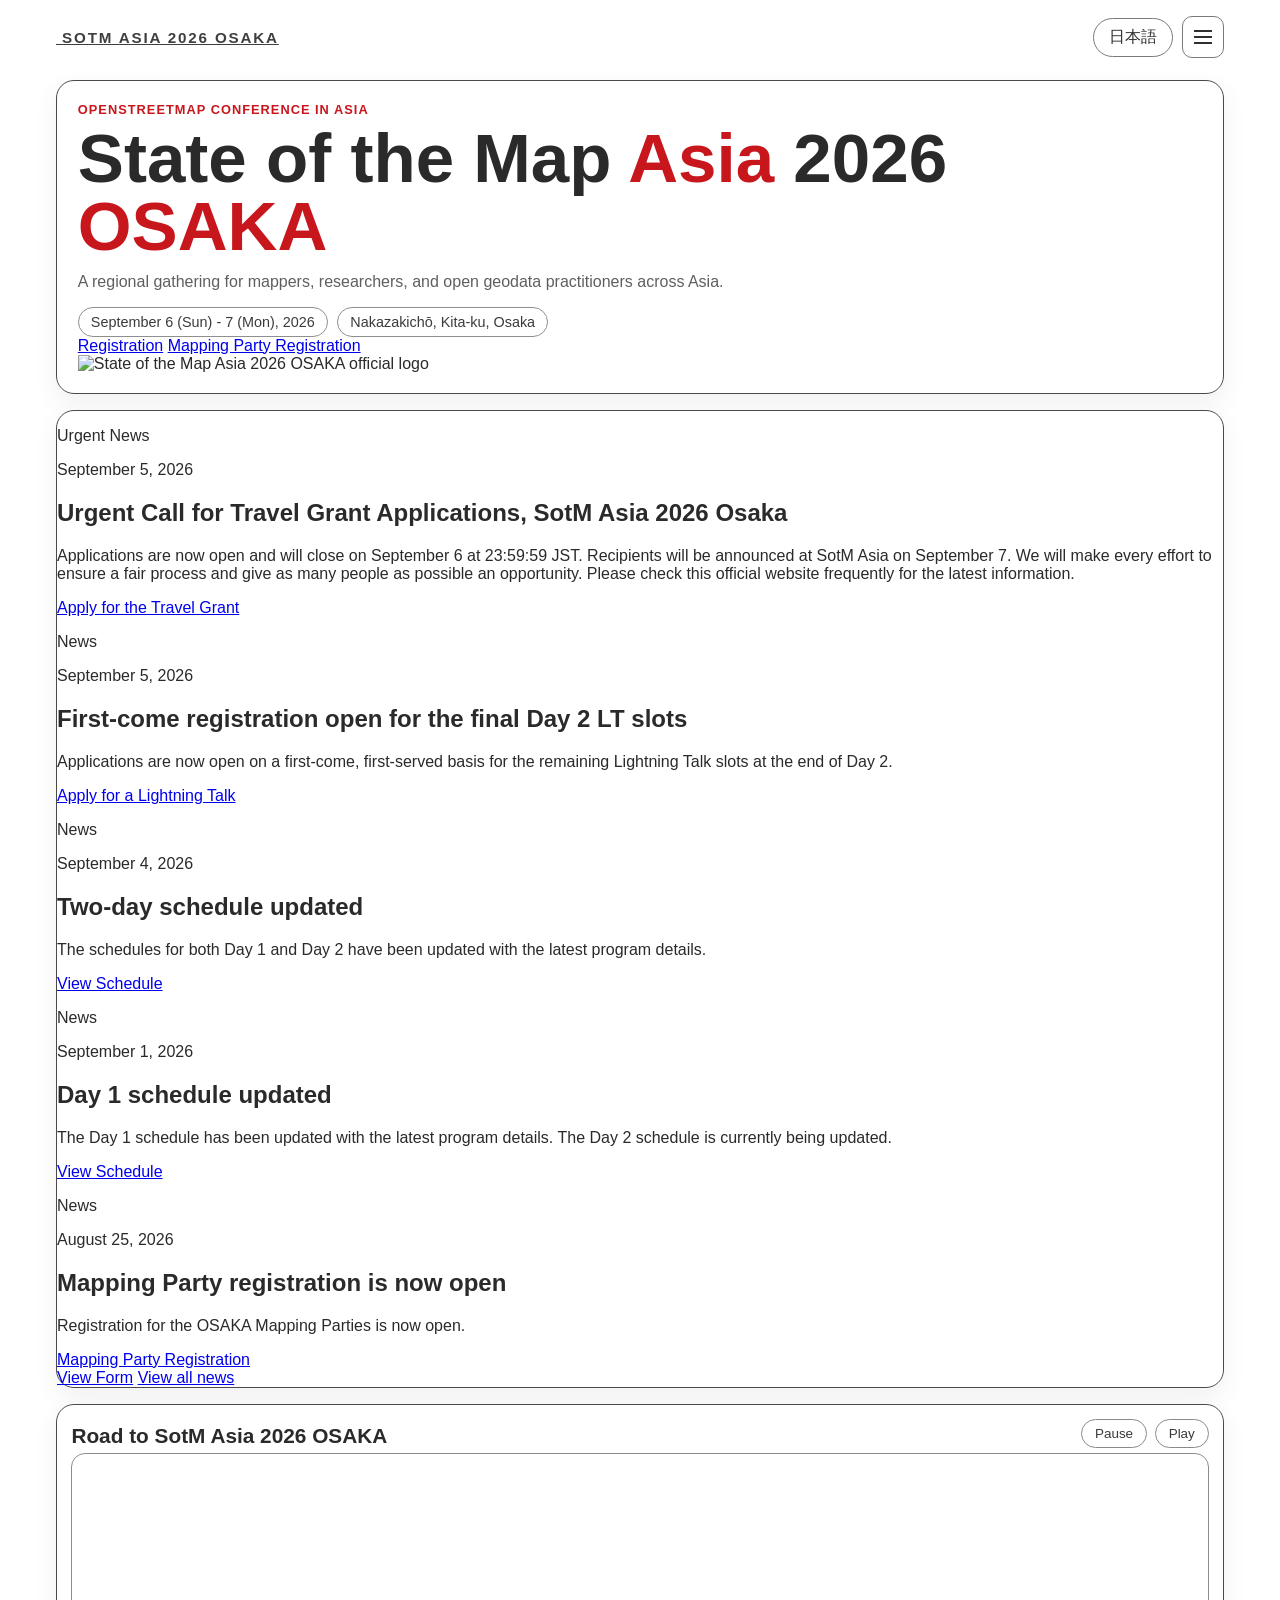
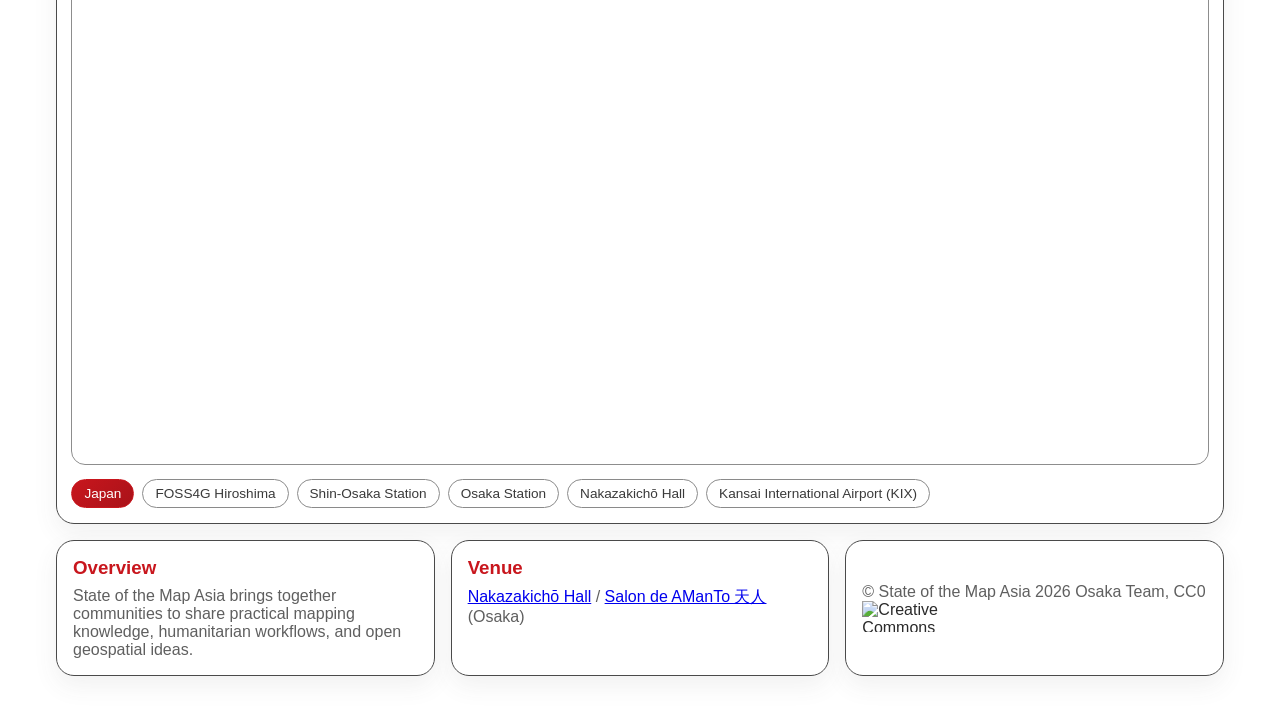
==== commit 58deb0e3: "Open travel grant applications" ====
--- a/index.html
+++ b/index.html
@@ -64,7 +64,8 @@
             <time datetime="2026-09-05" data-i18n="news_date_10">September 5, 2026</time>
           </div>
           <h2 data-i18n="news_title_10">Urgent Call for Travel Grant Applications, SotM Asia 2026 Osaka</h2>
-          <p data-i18n="news_body_10">Applications are scheduled to open today, September 5, at 13:00 JST and will close on September 6 at 23:59:59 JST. Recipients will be announced at SotM Asia on September 7. We will make every effort to ensure a fair process and give as many people as possible an opportunity. Please check this official website frequently for the latest information.</p>
+          <p data-i18n="news_body_10">Applications are now open and will close on September 6 at 23:59:59 JST. Recipients will be announced at SotM Asia on September 7. We will make every effort to ensure a fair process and give as many people as possible an opportunity. Please check this official website frequently for the latest information.</p>
+          <a class="news-link" href="https://forms.gle/v9TjjYxnXgGU13nU9" target="_blank" rel="noopener noreferrer" data-i18n="news_travel_grant_link">Apply for the Travel Grant</a>
         </article>
         <article class="news-item">
           <div class="news-meta">
@@ -167,7 +168,8 @@
           news_kicker_10: 'Urgent News',
           news_date_10: 'September 5, 2026',
           news_title_10: 'Urgent Call for Travel Grant Applications, SotM Asia 2026 Osaka',
-          news_body_10: 'Applications are scheduled to open today, September 5, at 13:00 JST and will close on September 6 at 23:59:59 JST. Recipients will be announced at SotM Asia on September 7. We will make every effort to ensure a fair process and give as many people as possible an opportunity. Please check this official website frequently for the latest information.',
+          news_body_10: 'Applications are now open and will close on September 6 at 23:59:59 JST. Recipients will be announced at SotM Asia on September 7. We will make every effort to ensure a fair process and give as many people as possible an opportunity. Please check this official website frequently for the latest information.',
+          news_travel_grant_link: 'Apply for the Travel Grant',
           news_kicker_9: 'News',
           news_date_9: 'September 5, 2026',
           news_title_9: 'First-come registration open for the final Day 2 LT slots',
@@ -250,8 +252,9 @@
           play_label: '再生',
           news_kicker_10: '緊急ニュース',
           news_date_10: '2026年9月5日',
-          news_title_10: '本日13:00受付開始予定：SotM Asia 2026 Osaka Travel Grant 緊急募集',
-          news_body_10: '本日9月5日13:00（JST）より、SotM Asia 2026 Osaka Travel Grant の申込み受付を開始予定です。締切は9月6日23:59:59（JST）、採択結果は9月7日の SotM Asia 会場で発表します。できる限り公平に、より多くの方へ機会が届くよう配慮します。最新情報はこの公式ウェブサイトをこまめにご確認ください。',
+          news_title_10: '受付開始：SotM Asia 2026 Osaka Travel Grant 緊急募集',
+          news_body_10: 'SotM Asia 2026 Osaka Travel Grant の申込み受付を開始しました。締切は9月6日23:59:59（JST）、採択結果は9月7日の SotM Asia 会場で発表します。できる限り公平に、より多くの方へ機会が届くよう配慮します。最新情報はこの公式ウェブサイトをこまめにご確認ください。',
+          news_travel_grant_link: 'Travel Grant に申し込む',
           news_kicker_9: 'ニュース',
           news_date_9: '2026年9月5日',
           news_title_9: '２日目最後のLT空き枠の先着順受付を開始しました',
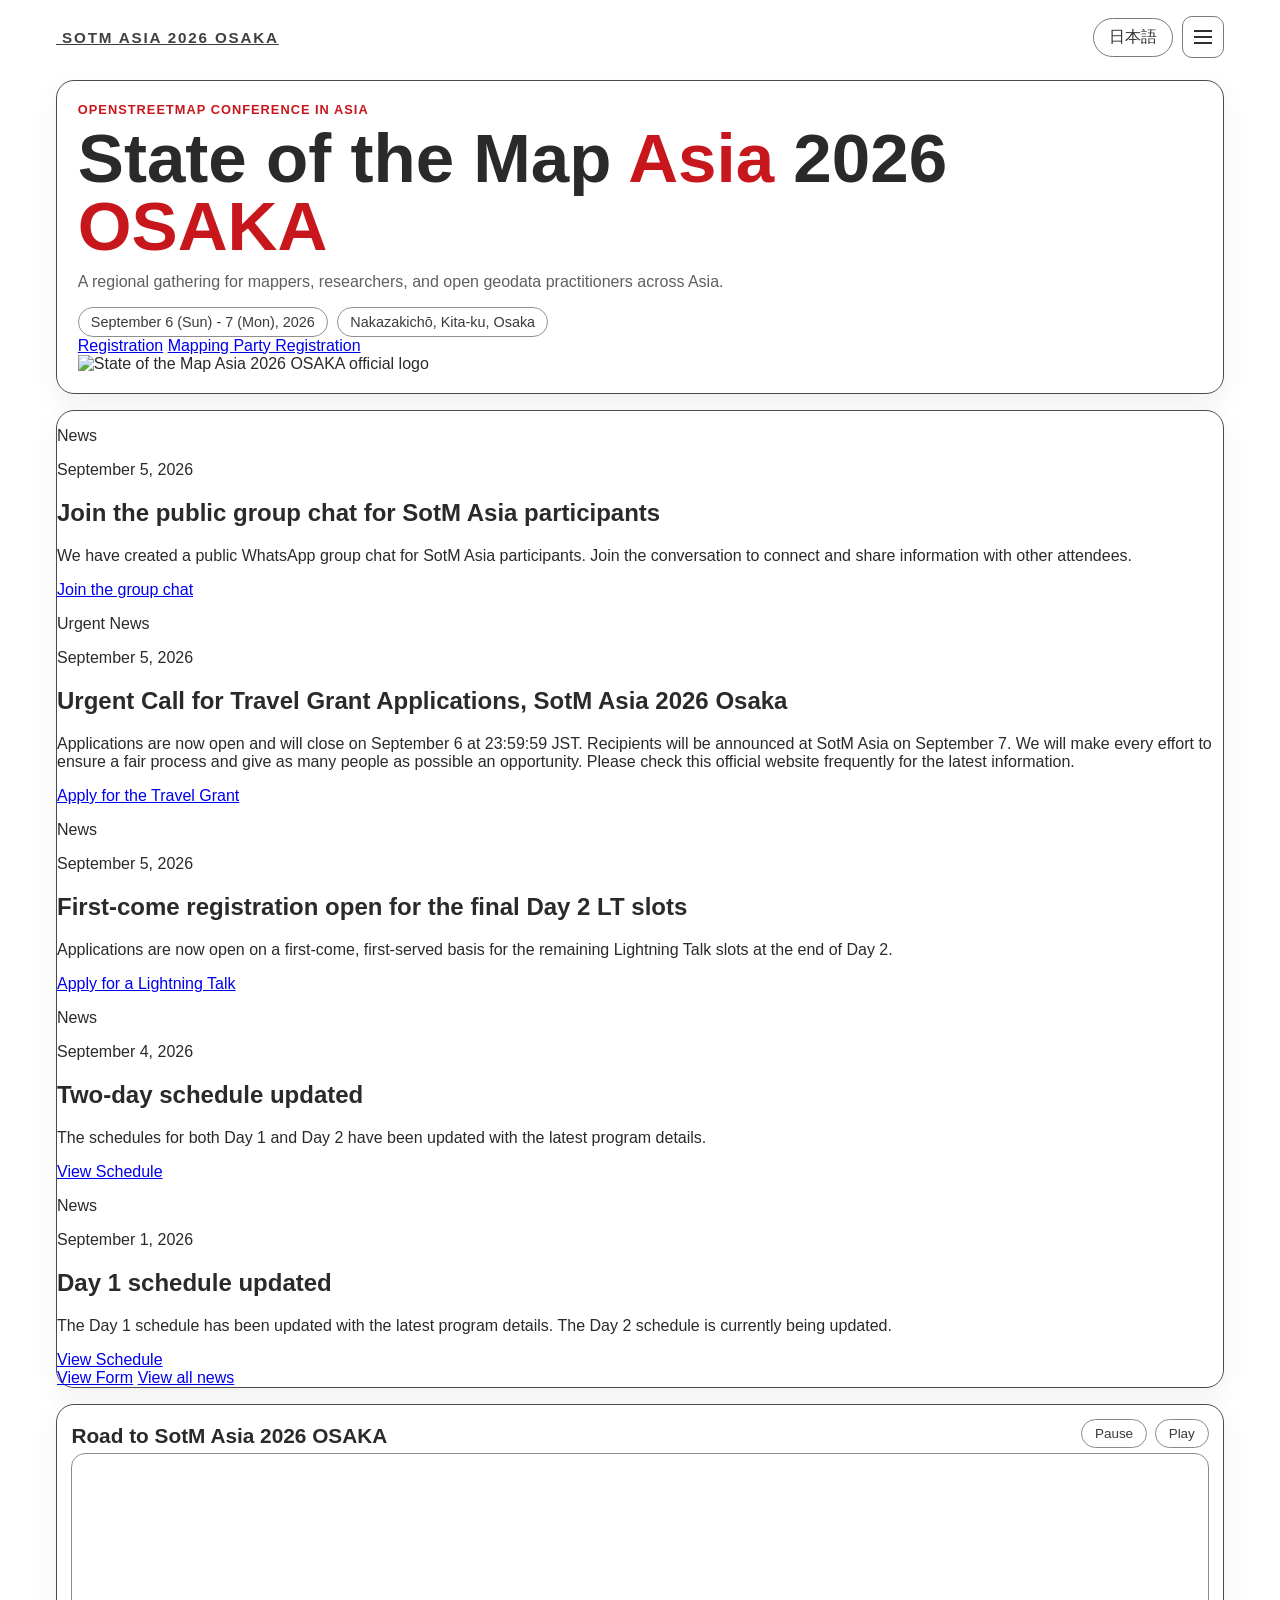
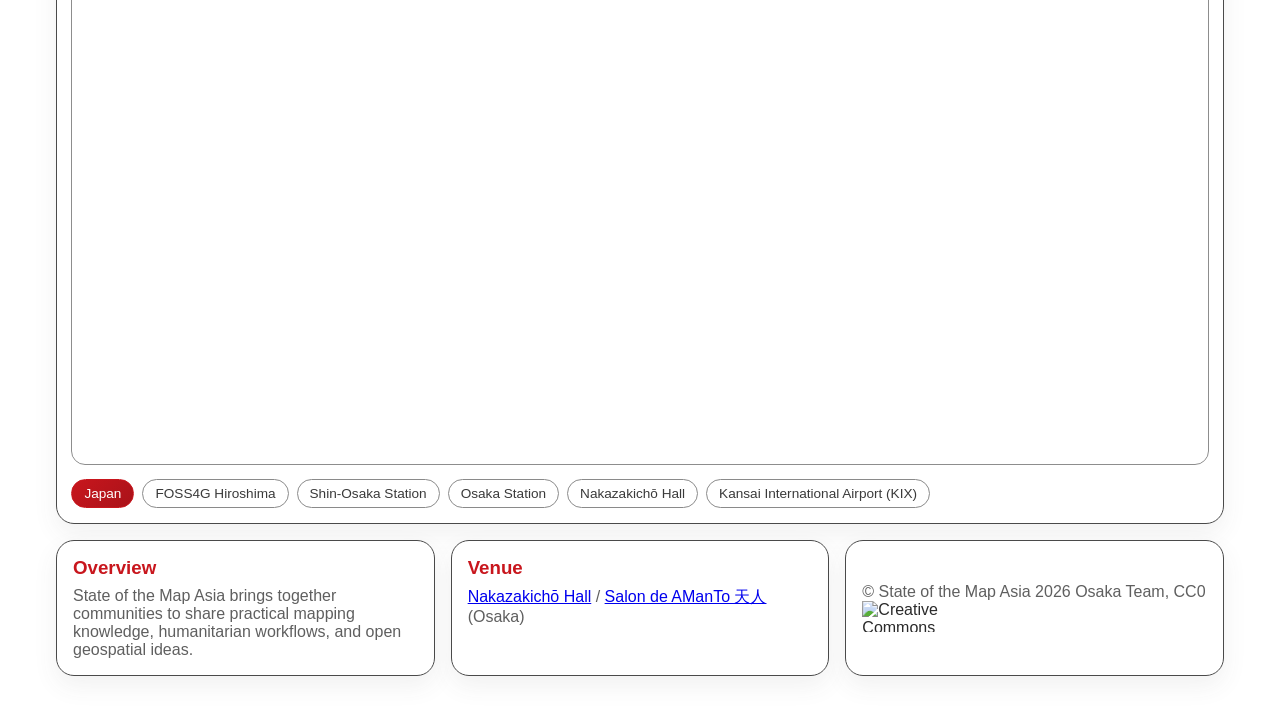
==== commit 4859226b: "Add participant group chat news" ====
--- a/index.html
+++ b/index.html
@@ -60,6 +60,15 @@
       <div class="news-list">
         <article class="news-item">
           <div class="news-meta">
+            <p class="news-kicker" data-i18n="news_kicker_11">News</p>
+            <time datetime="2026-09-05" data-i18n="news_date_11">September 5, 2026</time>
+          </div>
+          <h2 data-i18n="news_title_11">Join the public group chat for SotM Asia participants</h2>
+          <p data-i18n="news_body_11">We have created a public WhatsApp group chat for SotM Asia participants. Join the conversation to connect and share information with other attendees.</p>
+          <a class="news-link" href="https://chat.whatsapp.com/FbWfojs00rE9ykvjUqTBkw" target="_blank" rel="noopener noreferrer" data-i18n="news_group_chat_link">Join the group chat</a>
+        </article>
+        <article class="news-item">
+          <div class="news-meta">
             <p class="news-kicker" data-i18n="news_kicker_10">Urgent News</p>
             <time datetime="2026-09-05" data-i18n="news_date_10">September 5, 2026</time>
           </div>
@@ -93,15 +102,6 @@
           <h2 data-i18n="news_title_7">Day 1 schedule updated</h2>
           <p data-i18n="news_body_7">The Day 1 schedule has been updated with the latest program details. The Day 2 schedule is currently being updated.</p>
           <a class="news-link" href="schedule.html" data-i18n="news_schedule_link">View Schedule</a>
-        </article>
-        <article class="news-item">
-          <div class="news-meta">
-            <p class="news-kicker" data-i18n="news_kicker_6">News</p>
-            <time datetime="2026-08-25" data-i18n="news_date_6">August 25, 2026</time>
-          </div>
-          <h2 data-i18n="news_title_6">Mapping Party registration is now open</h2>
-          <p data-i18n="news_body_6">Registration for the OSAKA Mapping Parties is now open.</p>
-          <a class="news-link" href="https://osakamappingparties2026.peatix.com" target="_blank" rel="noopener noreferrer" data-i18n="news_mapping_registration_link">Mapping Party Registration</a>
         </article>
       </div>
       <a class="news-cta is-hidden" href="https://forms.gle/gbJH8WEcN8nkHTJQ9" target="_blank" rel="noopener noreferrer" data-i18n="news_cta">View Form</a>
@@ -165,6 +165,11 @@
           map_subtitle: 'See you soon at Nakazakichō, OSAKA!',
           pause_label: 'Pause',
           play_label: 'Play',
+          news_kicker_11: 'News',
+          news_date_11: 'September 5, 2026',
+          news_title_11: 'Join the public group chat for SotM Asia participants',
+          news_body_11: 'We have created a public WhatsApp group chat for SotM Asia participants. Join the conversation to connect and share information with other attendees.',
+          news_group_chat_link: 'Join the group chat',
           news_kicker_10: 'Urgent News',
           news_date_10: 'September 5, 2026',
           news_title_10: 'Urgent Call for Travel Grant Applications, SotM Asia 2026 Osaka',
@@ -250,6 +255,11 @@
           map_subtitle: '中崎町で会いましょう！',
           pause_label: '一時停止',
           play_label: '再生',
+          news_kicker_11: 'ニュース',
+          news_date_11: '2026年9月5日',
+          news_title_11: 'SotM Asia 参加者向け公開グループチャットにご参加ください',
+          news_body_11: 'SotM Asia 参加者向けの公開グループチャットを WhatsApp に開設しました。参加者同士の交流や情報共有に、ぜひご参加ください。',
+          news_group_chat_link: '公開グループチャットに参加する',
           news_kicker_10: '緊急ニュース',
           news_date_10: '2026年9月5日',
           news_title_10: '受付開始：SotM Asia 2026 Osaka Travel Grant 緊急募集',
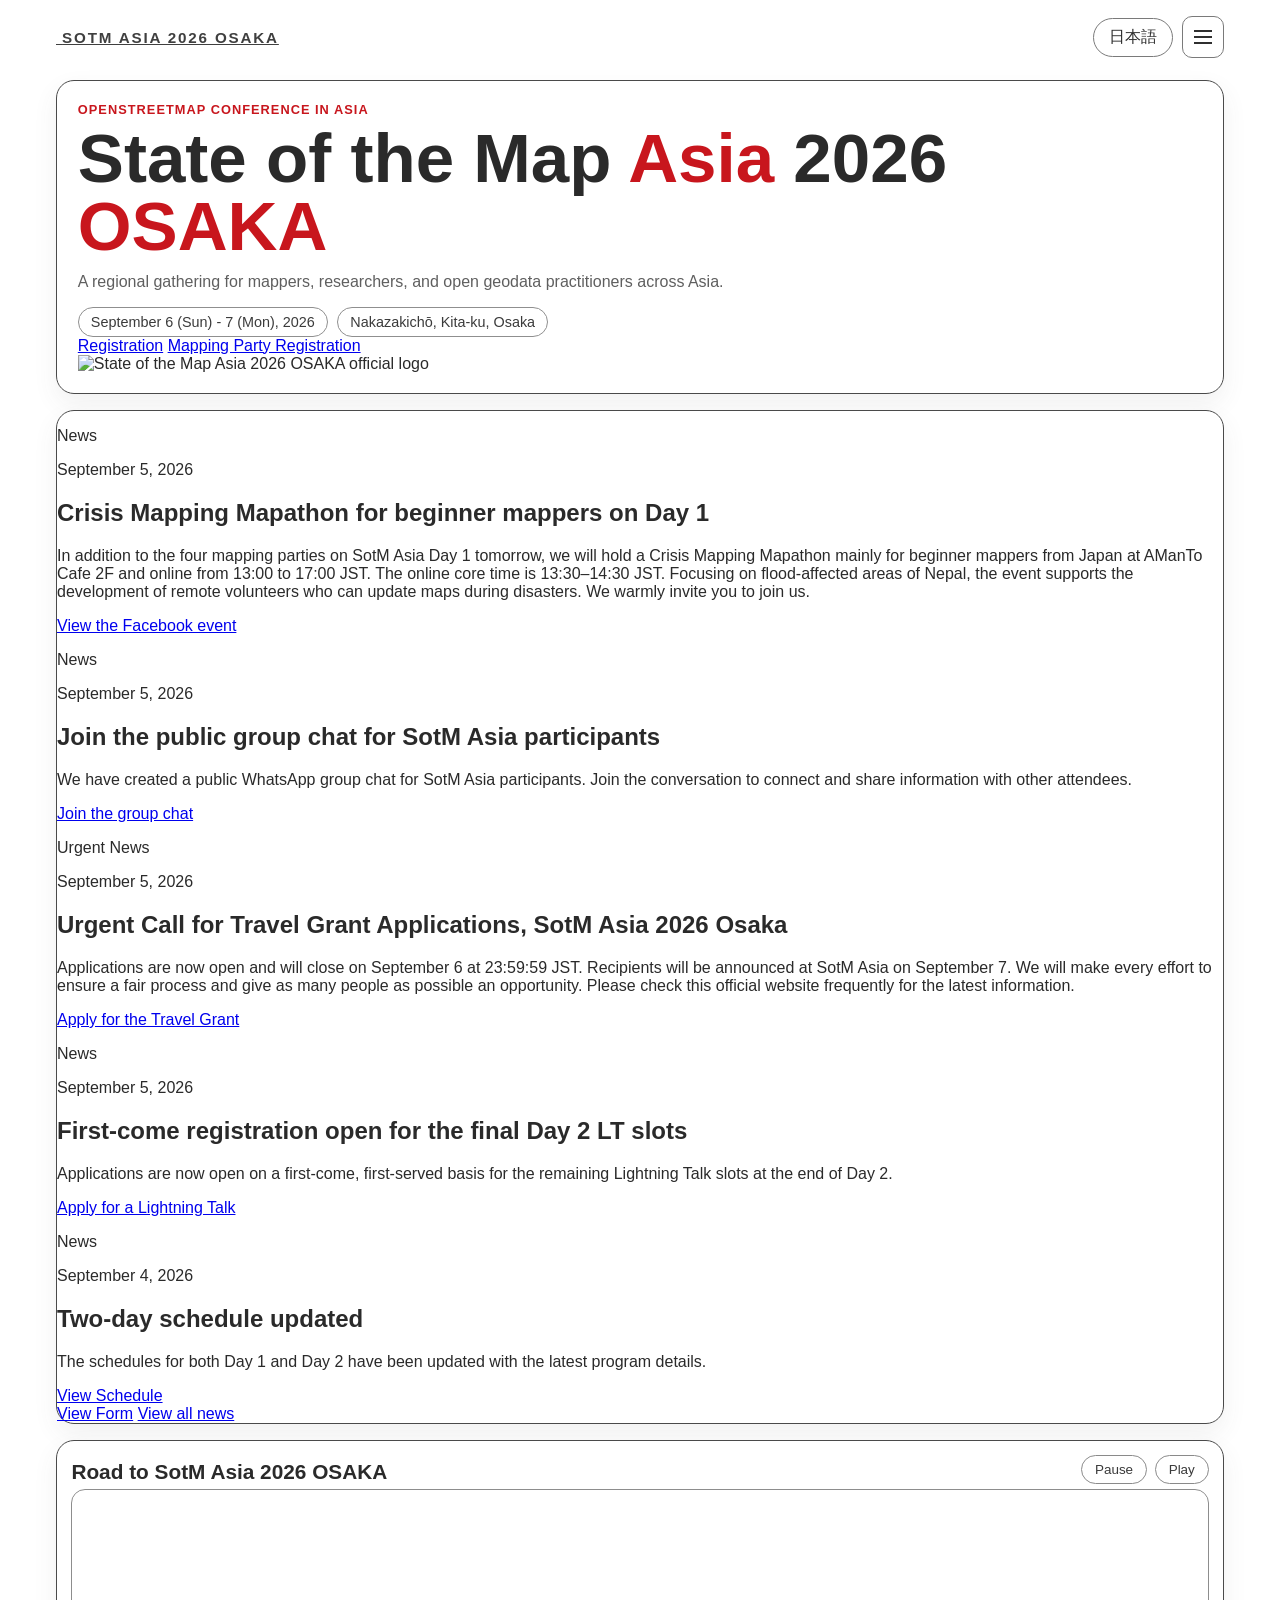
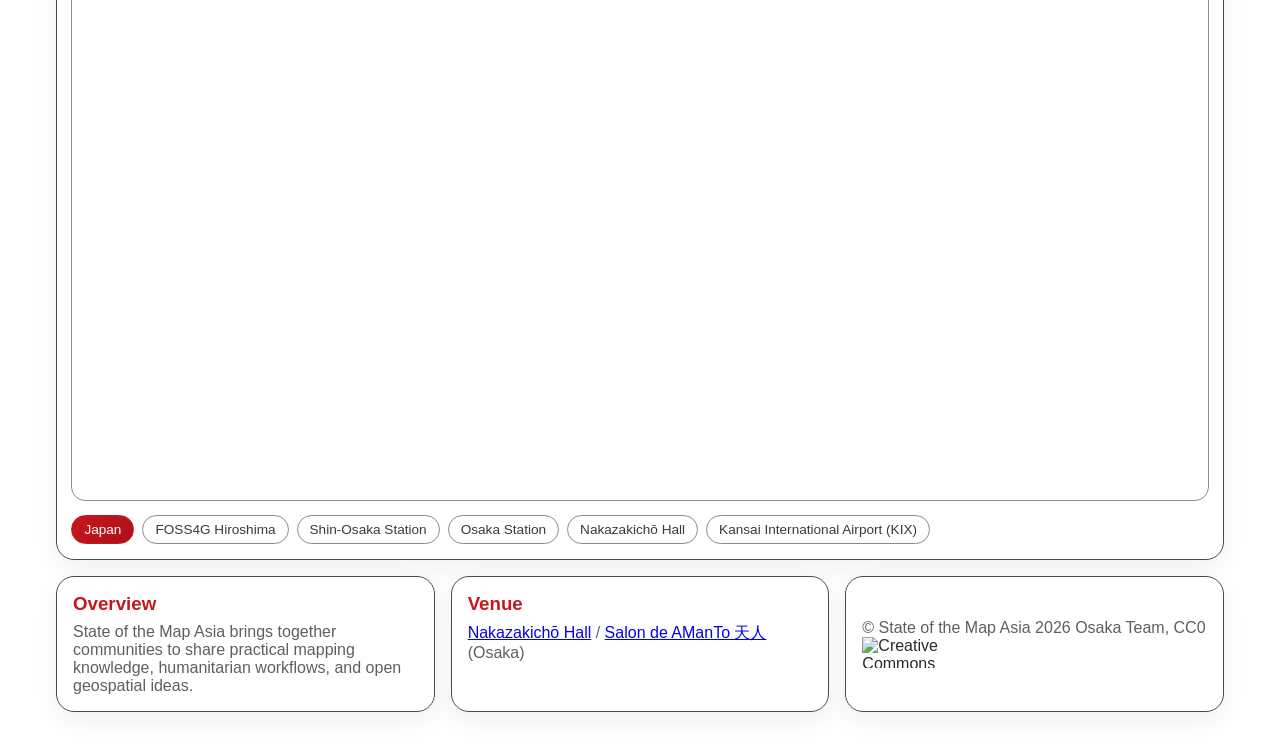
==== commit 0e178cd3: "Add crisis mapping mapathon news" ====
--- a/index.html
+++ b/index.html
@@ -58,6 +58,15 @@
 
     <section class="news-alert panel">
       <div class="news-list">
+        <article class="news-item">
+          <div class="news-meta">
+            <p class="news-kicker" data-i18n="news_kicker_12">News</p>
+            <time datetime="2026-09-05" data-i18n="news_date_12">September 5, 2026</time>
+          </div>
+          <h2 data-i18n="news_title_12">Crisis Mapping Mapathon for beginner mappers on Day 1</h2>
+          <p data-i18n="news_body_12">In addition to the four mapping parties on SotM Asia Day 1 tomorrow, we will hold a Crisis Mapping Mapathon mainly for beginner mappers from Japan at AManTo Cafe 2F and online from 13:00 to 17:00 JST. The online core time is 13:30–14:30 JST. Focusing on flood-affected areas of Nepal, the event supports the development of remote volunteers who can update maps during disasters. We warmly invite you to join us.</p>
+          <a class="news-link" href="https://www.facebook.com/events/s/%E8%AA%B0%E3%81%8B%E3%81%AE%E3%81%9F%E3%82%81%E3%81%AB%E5%9C%B0%E5%9B%B3%E3%82%92%E6%8F%8F%E3%81%8F/1031336449905251/" target="_blank" rel="noopener noreferrer" data-i18n="news_crisis_mapping_link">View the Facebook event</a>
+        </article>
         <article class="news-item">
           <div class="news-meta">
             <p class="news-kicker" data-i18n="news_kicker_11">News</p>
@@ -94,15 +103,6 @@
           <p data-i18n="news_body_8">The schedules for both Day 1 and Day 2 have been updated with the latest program details.</p>
           <a class="news-link" href="schedule.html" data-i18n="news_schedule_link">View Schedule</a>
         </article>
-        <article class="news-item">
-          <div class="news-meta">
-            <p class="news-kicker" data-i18n="news_kicker_7">News</p>
-            <time datetime="2026-09-01" data-i18n="news_date_7">September 1, 2026</time>
-          </div>
-          <h2 data-i18n="news_title_7">Day 1 schedule updated</h2>
-          <p data-i18n="news_body_7">The Day 1 schedule has been updated with the latest program details. The Day 2 schedule is currently being updated.</p>
-          <a class="news-link" href="schedule.html" data-i18n="news_schedule_link">View Schedule</a>
-        </article>
       </div>
       <a class="news-cta is-hidden" href="https://forms.gle/gbJH8WEcN8nkHTJQ9" target="_blank" rel="noopener noreferrer" data-i18n="news_cta">View Form</a>
       <a class="news-archive-link" href="news.html" data-i18n="news_archive_link">View all news</a>
@@ -165,6 +165,11 @@
           map_subtitle: 'See you soon at Nakazakichō, OSAKA!',
           pause_label: 'Pause',
           play_label: 'Play',
+          news_kicker_12: 'News',
+          news_date_12: 'September 5, 2026',
+          news_title_12: 'Crisis Mapping Mapathon for beginner mappers on Day 1',
+          news_body_12: 'In addition to the four mapping parties on SotM Asia Day 1 tomorrow, we will hold a Crisis Mapping Mapathon mainly for beginner mappers from Japan at AManTo Cafe 2F and online from 13:00 to 17:00 JST. The online core time is 13:30–14:30 JST. Focusing on flood-affected areas of Nepal, the event supports the development of remote volunteers who can update maps during disasters. We warmly invite you to join us.',
+          news_crisis_mapping_link: 'View the Facebook event',
           news_kicker_11: 'News',
           news_date_11: 'September 5, 2026',
           news_title_11: 'Join the public group chat for SotM Asia participants',
@@ -255,6 +260,11 @@
           map_subtitle: '中崎町で会いましょう！',
           pause_label: '一時停止',
           play_label: '再生',
+          news_kicker_12: 'ニュース',
+          news_date_12: '2026年9月5日',
+          news_title_12: 'DAY1に初心者マッパー向けクライシスマッピング・マッパソンを開催します',
+          news_body_12: '明日の SotM Asia DAY1 では、4つのマッピングパーティに加え、主に日本人の初心者マッパー向けのクライシスマッピング・マッパソンを AManTo Cafe 2F とオンラインで13:00〜17:00（JST）に開催します。オンラインのコアタイムは13:30〜14:30（JST）です。洪水災害のあったネパールを中心に、災害時の遠隔による地図更新ボランティア育成に取り組んでいますので、ぜひご参加ください。',
+          news_crisis_mapping_link: 'Facebookイベントを見る',
           news_kicker_11: 'ニュース',
           news_date_11: '2026年9月5日',
           news_title_11: 'SotM Asia 参加者向け公開グループチャットにご参加ください',
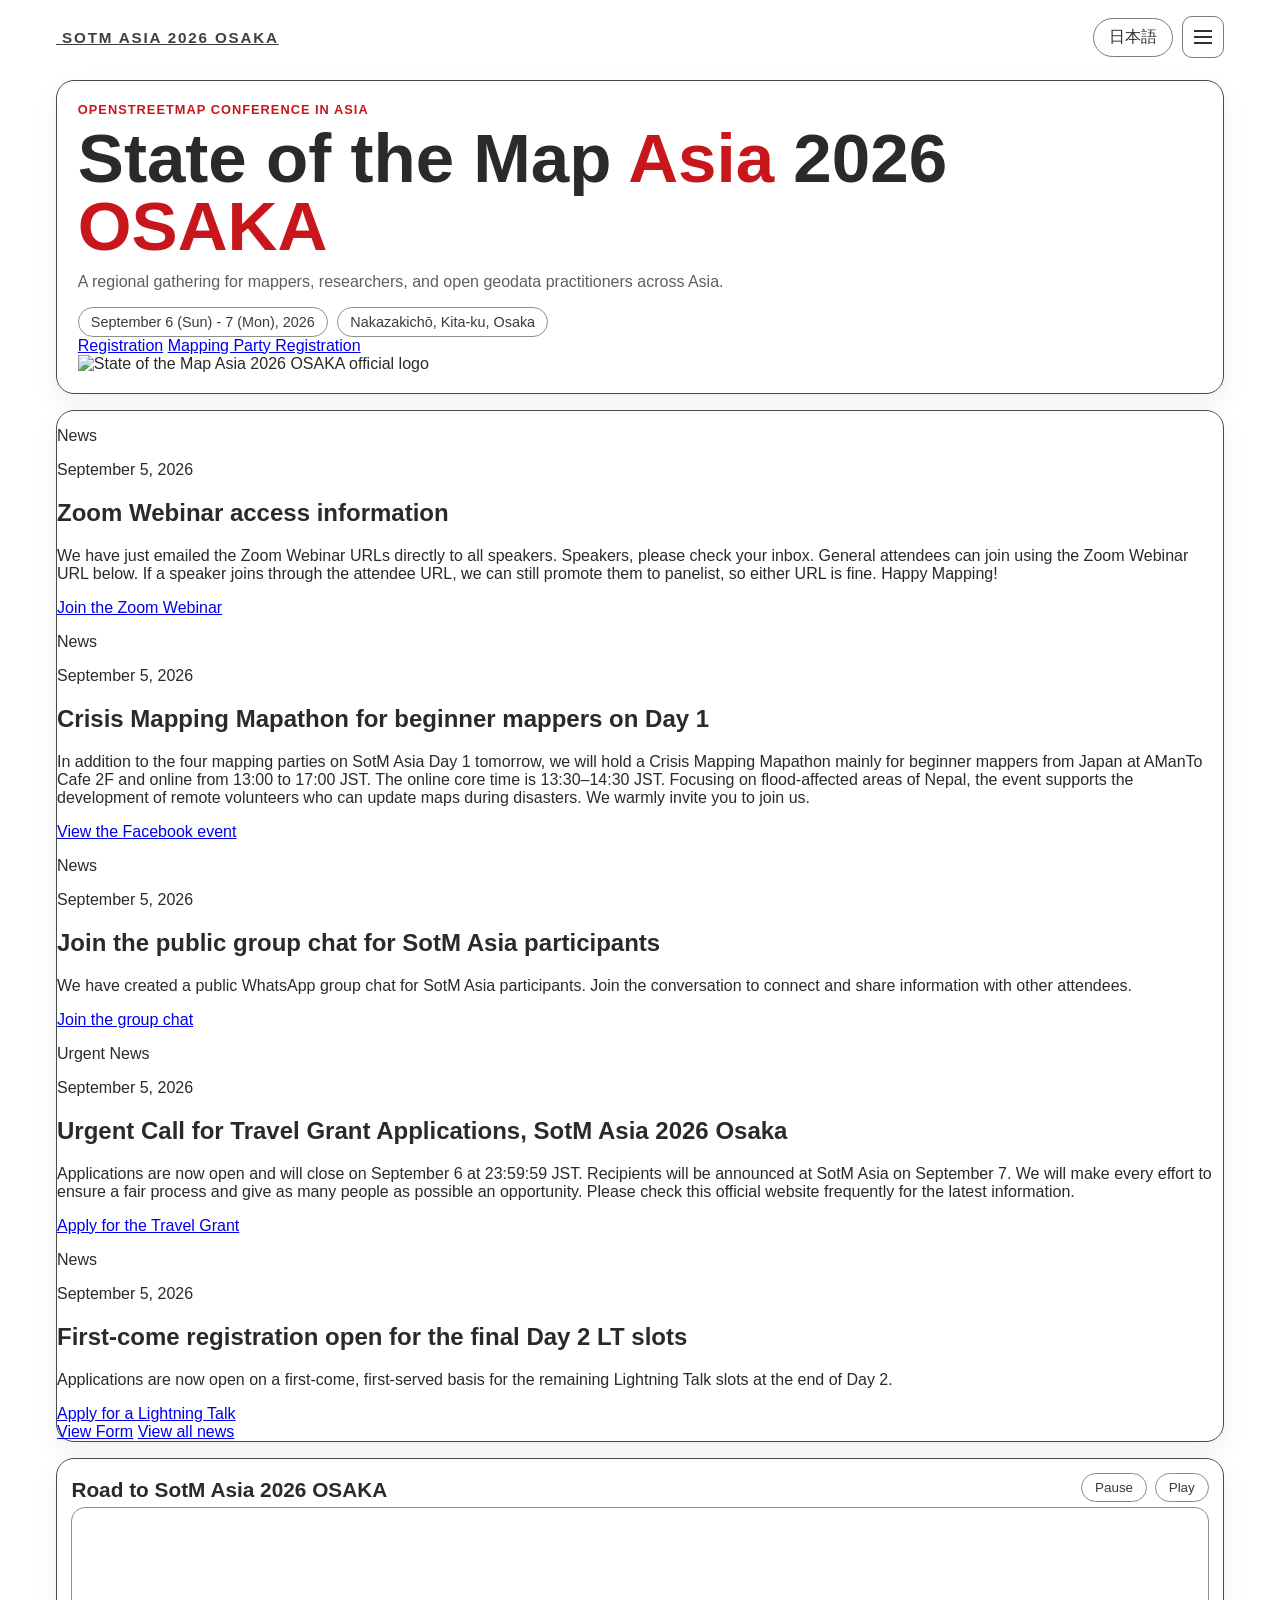
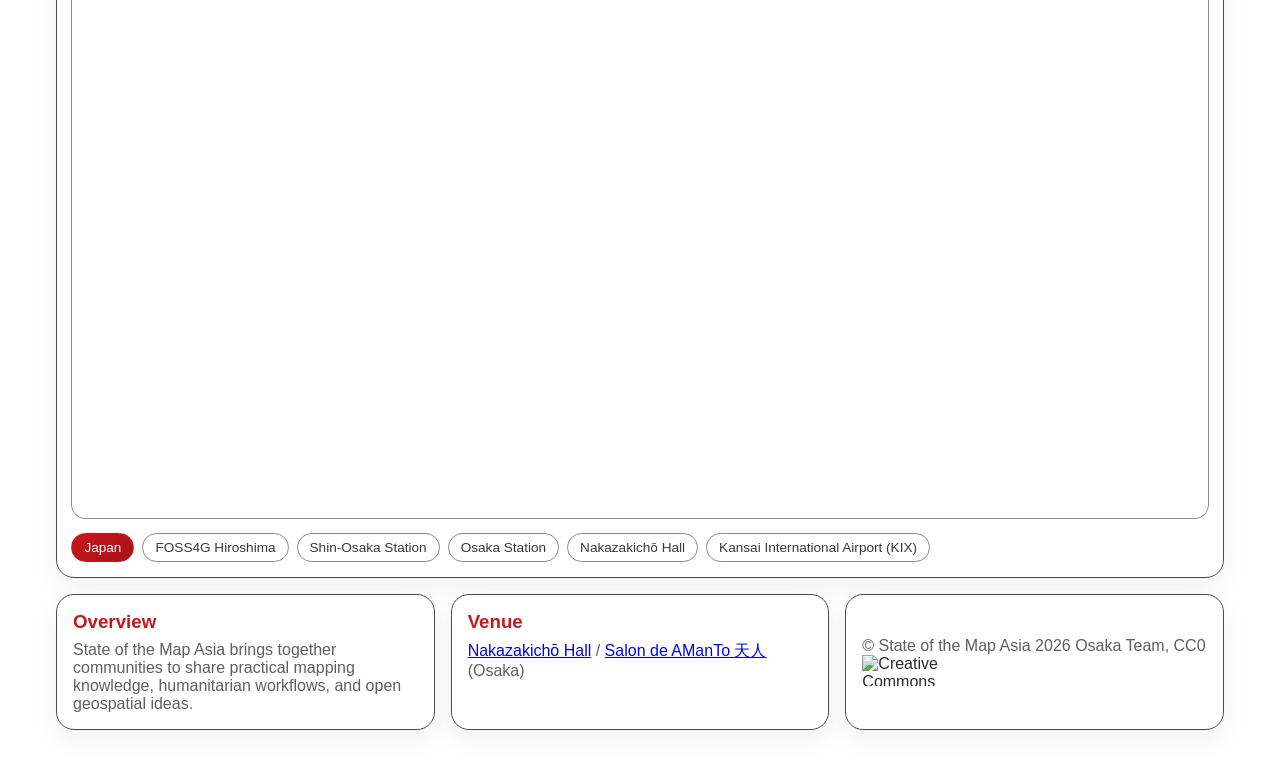
==== commit 089c5e6b: "Add Zoom webinar access news" ====
--- a/index.html
+++ b/index.html
@@ -58,6 +58,15 @@
 
     <section class="news-alert panel">
       <div class="news-list">
+        <article class="news-item">
+          <div class="news-meta">
+            <p class="news-kicker" data-i18n="news_kicker_13">News</p>
+            <time datetime="2026-09-05" data-i18n="news_date_13">September 5, 2026</time>
+          </div>
+          <h2 data-i18n="news_title_13">Zoom Webinar access information</h2>
+          <p data-i18n="news_body_13">We have just emailed the Zoom Webinar URLs directly to all speakers. Speakers, please check your inbox. General attendees can join using the Zoom Webinar URL below. If a speaker joins through the attendee URL, we can still promote them to panelist, so either URL is fine. Happy Mapping!</p>
+          <a class="news-link" href="https://zoom.us/j/96564880347?pwd=zpj09M5K6zqNiahBdXqGwYsxky9fBH.1" target="_blank" rel="noopener noreferrer" data-i18n="news_zoom_webinar_link">Join the Zoom Webinar</a>
+        </article>
         <article class="news-item">
           <div class="news-meta">
             <p class="news-kicker" data-i18n="news_kicker_12">News</p>
@@ -94,15 +103,6 @@
           <p data-i18n="news_body_9">Applications are now open on a first-come, first-served basis for the remaining Lightning Talk slots at the end of Day 2.</p>
           <a class="news-link" href="https://forms.gle/AdSw8ZYwDRVhZLX5A" target="_blank" rel="noopener noreferrer" data-i18n="news_lt_registration_link">Apply for a Lightning Talk</a>
         </article>
-        <article class="news-item">
-          <div class="news-meta">
-            <p class="news-kicker" data-i18n="news_kicker_8">News</p>
-            <time datetime="2026-09-04" data-i18n="news_date_8">September 4, 2026</time>
-          </div>
-          <h2 data-i18n="news_title_8">Two-day schedule updated</h2>
-          <p data-i18n="news_body_8">The schedules for both Day 1 and Day 2 have been updated with the latest program details.</p>
-          <a class="news-link" href="schedule.html" data-i18n="news_schedule_link">View Schedule</a>
-        </article>
       </div>
       <a class="news-cta is-hidden" href="https://forms.gle/gbJH8WEcN8nkHTJQ9" target="_blank" rel="noopener noreferrer" data-i18n="news_cta">View Form</a>
       <a class="news-archive-link" href="news.html" data-i18n="news_archive_link">View all news</a>
@@ -165,6 +165,11 @@
           map_subtitle: 'See you soon at Nakazakichō, OSAKA!',
           pause_label: 'Pause',
           play_label: 'Play',
+          news_kicker_13: 'News',
+          news_date_13: 'September 5, 2026',
+          news_title_13: 'Zoom Webinar access information',
+          news_body_13: 'We have just emailed the Zoom Webinar URLs directly to all speakers. Speakers, please check your inbox. General attendees can join using the Zoom Webinar URL below. If a speaker joins through the attendee URL, we can still promote them to panelist, so either URL is fine. Happy Mapping!',
+          news_zoom_webinar_link: 'Join the Zoom Webinar',
           news_kicker_12: 'News',
           news_date_12: 'September 5, 2026',
           news_title_12: 'Crisis Mapping Mapathon for beginner mappers on Day 1',
@@ -260,6 +265,11 @@
           map_subtitle: '中崎町で会いましょう！',
           pause_label: '一時停止',
           play_label: '再生',
+          news_kicker_13: 'ニュース',
+          news_date_13: '2026年9月5日',
+          news_title_13: 'Zoom Webinar URL のご案内',
+          news_body_13: 'さきほど、登壇者の皆さまへ Zoom Webinar URL を直接メールでお送りしました。メールをご確認ください。一般参加者の方は以下の Zoom Webinar URL からアクセスしてください。登壇者が一般参加者用URLから参加した場合でもパネリストへ切り替えられるため、どちらのURLをご利用いただいても問題ありません。Happy Mapping!',
+          news_zoom_webinar_link: 'Zoom Webinar に参加する',
           news_kicker_12: 'ニュース',
           news_date_12: '2026年9月5日',
           news_title_12: 'DAY1に初心者マッパー向けクライシスマッピング・マッパソンを開催します',
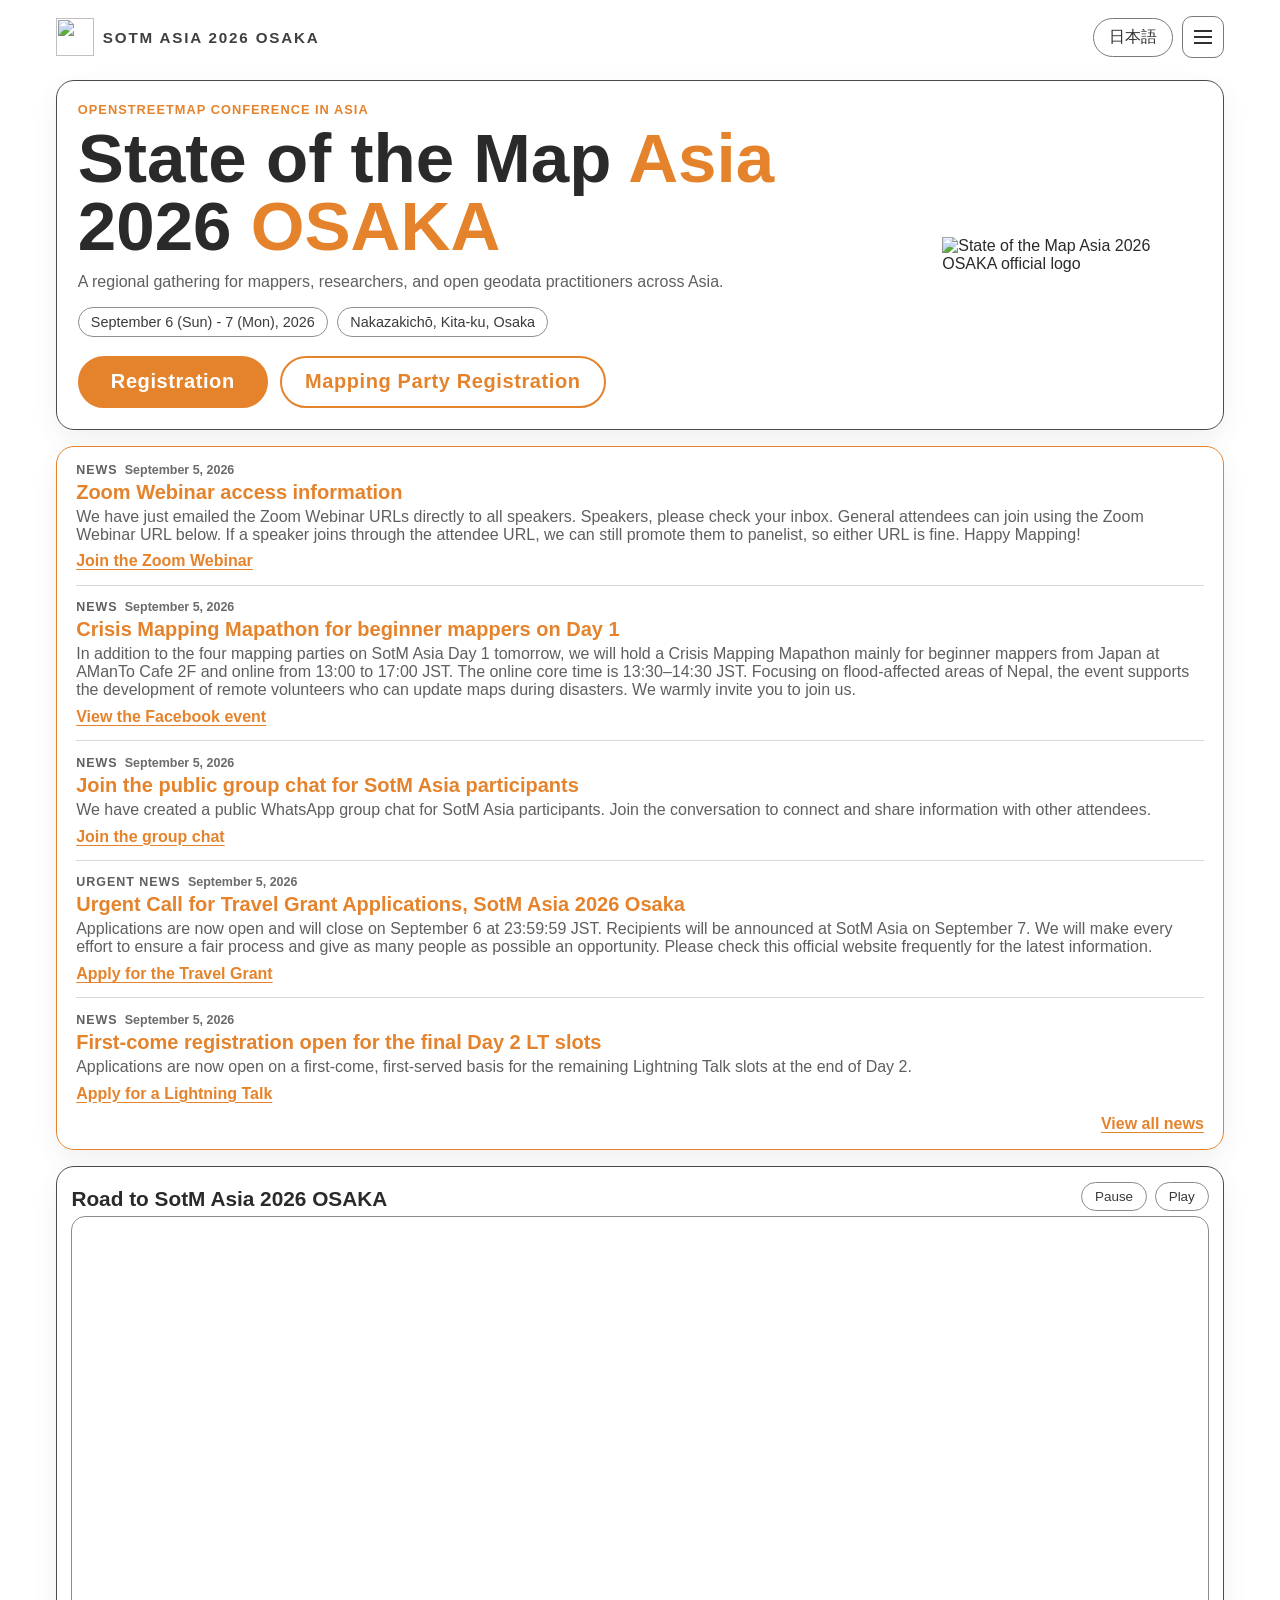
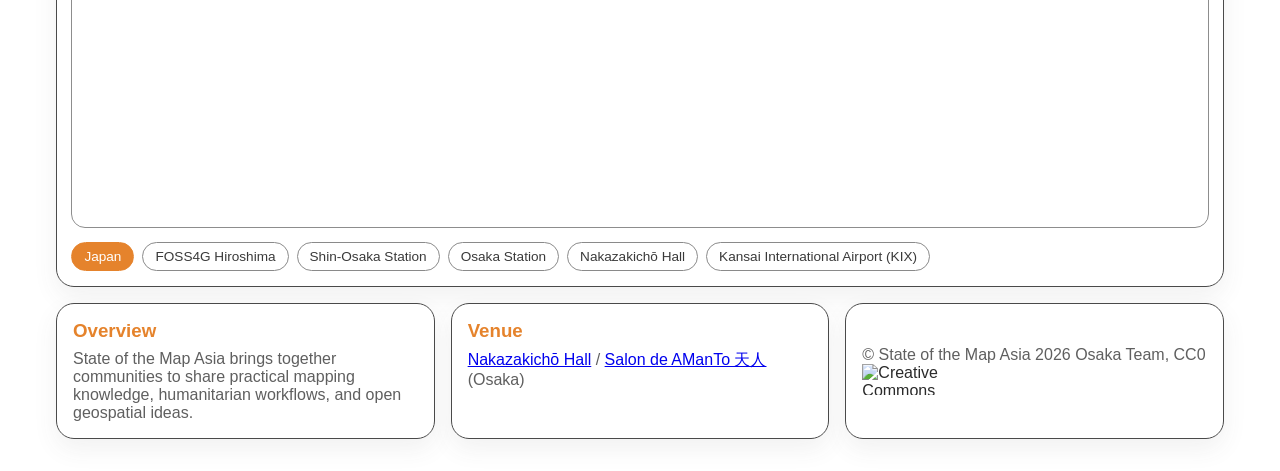
==== commit ed87b123: "Add sponsors page and logos" ====
--- a/index.html
+++ b/index.html
@@ -33,6 +33,7 @@
     <a href="venue.html" data-i18n="menu_venue">Venue</a>
     <a href="schedule.html" data-i18n="menu_schedule">Schedule</a>
     <a href="mappingparties.html" data-i18n="menu_mapping">Mapping Parties</a>
+    <a href="sponsors.html" data-i18n="menu_sponsors">Sponsors</a>
     <a href="coc.html" data-i18n="menu_coc">Code of Conduct</a>
   </nav>
 
@@ -153,6 +154,7 @@
           menu_venue: 'Venue',
           menu_schedule: 'Schedule',
           menu_mapping: 'Mapping Parties',
+          menu_sponsors: 'Sponsors',
           menu_coc: 'Code of Conduct',
           eyebrow: 'OpenStreetMap Conference in Asia',
           hero_title: 'State of the Map Asia 2026 OSAKA',
@@ -253,6 +255,7 @@
           menu_venue: '会場',
           menu_schedule: 'スケジュール',
           menu_mapping: 'マッピングパーティ',
+          menu_sponsors: 'スポンサー',
           menu_coc: '行動規範',
           eyebrow: 'OpenStreetMap アジア会議',
           hero_title: 'State of the Map Asia 2026 OSAKA',
--- a/styles.css
+++ b/styles.css
@@ -4,7 +4,7 @@
   --line: #4a4a4a;
   --text: #2a2a2a;
   --muted: #5f5f5f;
-  --accent: #c8161d;
+  --accent: #E5832C;
   --accent-2: #ffd700;
   --panel: rgba(255, 255, 255, 0.92);
 }
@@ -101,16 +101,31 @@
 }
 
 .site-menu a.active {
-  background: #c8161d;
+  background: #E5832C;
   color: #fff;
 }
 
 .brand {
+  align-items: center;
+  display: inline-flex;
+  gap: 0.55rem;
   font-size: 0.95rem;
   letter-spacing: 0.12em;
   text-transform: uppercase;
   font-weight: 700;
   color: #3f3f3f;
+  text-decoration: none;
+  cursor: pointer;
+}
+
+.brand-mark {
+  width: 38px;
+  height: 38px;
+}
+
+.brand:focus-visible {
+  outline: 2px solid var(--accent);
+  outline-offset: 4px;
 }
 
 .lang-toggle {
@@ -156,6 +171,23 @@
   color: var(--accent);
 }
 
+.hero-lockup {
+  align-items: center;
+  display: grid;
+  gap: 1.4rem;
+  grid-template-columns: minmax(0, 1fr) minmax(170px, 260px);
+}
+
+.hero-copy {
+  min-width: 0;
+}
+
+.hero-logo {
+  width: 100%;
+  max-width: 260px;
+  justify-self: end;
+}
+
 h1 {
   margin: 0.5rem 0 0.8rem;
   font-size: clamp(2rem, 5.4vw, 4.5rem);
@@ -181,6 +213,262 @@
   padding: 0.35rem 0.75rem;
   font-size: 0.9rem;
   color: #3b3b3b;
+}
+
+.hero-actions {
+  display: flex;
+  flex-wrap: wrap;
+  gap: 0.75rem;
+  margin-top: 1.2rem;
+}
+
+.registration-cta {
+  align-items: center;
+  background: var(--accent);
+  border: 2px solid var(--accent);
+  border-radius: 999px;
+  color: #ffffff;
+  display: inline-flex;
+  font-size: clamp(1rem, 2.2vw, 1.25rem);
+  font-weight: 900;
+  justify-content: center;
+  letter-spacing: 0.03em;
+  min-width: 190px;
+  padding: 0.78rem 1.45rem;
+  text-decoration: none;
+  transition: background 160ms ease, border-color 160ms ease, color 160ms ease;
+}
+
+.registration-cta:hover {
+  background: #9b5a20;
+  border-color: #9b5a20;
+  color: #ffffff;
+}
+
+.registration-cta-secondary {
+  background: #ffffff;
+  color: var(--accent);
+}
+
+.registration-cta-secondary:hover {
+  background: var(--accent);
+  border-color: var(--accent);
+  color: #ffffff;
+}
+
+.news-alert {
+  display: flex;
+  align-items: stretch;
+  flex-direction: column;
+  justify-content: flex-start;
+  gap: 1rem;
+  padding: 1rem 1.2rem;
+  border-color: var(--accent);
+}
+
+.news-list {
+  display: grid;
+  gap: 0.9rem;
+}
+
+.news-item + .news-item {
+  border-top: 1px solid #d8d8d8;
+  padding-top: 0.9rem;
+}
+
+.news-meta {
+  align-items: baseline;
+  display: flex;
+  flex-wrap: wrap;
+  gap: 0.45rem;
+  margin-bottom: 0.25rem;
+}
+
+.news-kicker {
+  margin: 0;
+  color: var(--accent);
+  font-size: 0.78rem;
+  font-weight: 700;
+  letter-spacing: 0.08em;
+  text-transform: uppercase;
+}
+
+.news-meta time {
+  color: #6b6b6b;
+  font-size: 0.78rem;
+  font-weight: 700;
+}
+
+.news-alert h2 {
+  margin: 0 0 0.25rem;
+  color: var(--accent);
+  font-size: 1.25rem;
+}
+
+.news-alert p {
+  margin: 0;
+  color: var(--muted);
+}
+
+.news-cta {
+  flex: 0 0 auto;
+  border-radius: 999px;
+  background: var(--accent);
+  color: #ffffff;
+  font-weight: 700;
+  padding: 0.62rem 1rem;
+  text-decoration: none;
+}
+
+.news-cta:hover {
+  background: #E5832C;
+}
+
+.news-archive-link {
+  align-self: flex-end;
+  flex: 0 0 auto;
+  color: var(--accent);
+  font-weight: 800;
+  margin-top: -0.2rem;
+  text-decoration: underline;
+  text-underline-offset: 0.18em;
+  white-space: nowrap;
+}
+
+.news-archive-link:hover {
+  color: #9b5a20;
+}
+
+.news-link {
+  display: inline-block;
+  margin-top: 0.55rem;
+  color: var(--accent);
+  font-weight: 800;
+  text-decoration: underline;
+  text-underline-offset: 0.18em;
+}
+
+.news-link:hover {
+  color: #E5832C;
+}
+
+.news-archive {
+  padding: 1.2rem;
+}
+
+.news-page-list {
+  gap: 1.15rem;
+}
+
+.news-page-list .news-item + .news-item {
+  padding-top: 1.15rem;
+}
+
+.news-page-list h2 {
+  margin: 0 0 0.3rem;
+  color: var(--accent);
+  font-size: clamp(1.25rem, 2.4vw, 1.8rem);
+}
+
+.news-page-list p {
+  margin: 0;
+  color: var(--muted);
+  line-height: 1.65;
+}
+
+.sponsors-panel {
+  padding: 1.2rem;
+}
+
+.sponsors-panel h2 {
+  margin: 0 0 1rem;
+  font-size: clamp(1.35rem, 2.6vw, 2rem);
+}
+
+.sponsor-grid {
+  display: grid;
+  grid-template-columns: repeat(3, minmax(0, 1fr));
+  gap: 0.9rem;
+  list-style: none;
+  margin: 0;
+  padding: 0;
+}
+
+.sponsor-item {
+  min-width: 0;
+}
+
+.sponsor-card {
+  min-height: 300px;
+  height: 100%;
+  border: 1px solid #b9b9b9;
+  border-radius: 14px;
+  background: linear-gradient(145deg, #ffffff 0%, #fff8f1 100%);
+  color: var(--text);
+  display: flex;
+  flex-direction: column;
+  justify-content: flex-start;
+  gap: 1rem;
+  padding: 1.15rem;
+  text-decoration: none;
+  transition: border-color 160ms ease, box-shadow 160ms ease, transform 160ms ease;
+}
+
+.sponsor-card:hover {
+  border-color: var(--accent);
+  box-shadow: 0 10px 24px rgba(229, 131, 44, 0.15);
+  transform: translateY(-2px);
+}
+
+.sponsor-card:focus-visible {
+  outline: 2px solid var(--accent);
+  outline-offset: 3px;
+}
+
+.sponsor-logo-frame {
+  align-items: center;
+  background: #ffffff;
+  border: 1px solid #e3e3e3;
+  border-radius: 10px;
+  display: flex;
+  height: 150px;
+  justify-content: center;
+  padding: 0.85rem;
+}
+
+.sponsor-logo-frame img {
+  width: 100%;
+  height: 100%;
+  object-fit: contain;
+}
+
+.sponsor-card-copy {
+  display: flex;
+  flex: 1;
+  flex-direction: column;
+  gap: 0.65rem;
+}
+
+.sponsor-name {
+  overflow-wrap: anywhere;
+  font-size: 1.12rem;
+  font-weight: 800;
+  line-height: 1.4;
+}
+
+.sponsor-link-label {
+  color: var(--accent);
+  font-size: 0.9rem;
+  font-weight: 800;
+  margin-top: auto;
+}
+
+.sponsor-link-label::after {
+  content: " ↗";
+}
+
+.is-hidden {
+  display: none !important;
 }
 
 .map-panel {
@@ -227,13 +515,27 @@
 }
 
 .story-btn.active {
-  background: linear-gradient(135deg, #c8161d, #a91219);
-  border-color: #c8161d;
+  background: linear-gradient(135deg, #E5832C, #E5832C);
+  border-color: #E5832C;
   color: #ffffff;
-  box-shadow: 0 0 0 2px rgba(200, 22, 29, 0.2);
+  box-shadow: 0 0 0 2px rgba(229, 131, 44, 0.2);
 }
 
 @media (max-width: 720px) {
+  .hero-lockup {
+    grid-template-columns: 1fr;
+  }
+
+  .hero-logo {
+    justify-self: start;
+    max-width: 180px;
+  }
+
+  .registration-cta {
+    min-width: 0;
+    width: 100%;
+  }
+
   .map-head-row {
     flex-wrap: wrap;
   }
@@ -269,8 +571,8 @@
 }
 
 .poi-chip.active {
-  background: linear-gradient(135deg, #c8161d, #a91219);
-  border-color: #c8161d;
+  background: linear-gradient(135deg, #E5832C, #E5832C);
+  border-color: #E5832C;
   color: #fff;
 }
 
@@ -334,6 +636,685 @@
   color: var(--muted);
 }
 
+.history-section {
+  overflow: hidden;
+}
+
+.about-list {
+  color: var(--muted);
+  line-height: 1.7;
+  margin: 0 0 1.1rem;
+  padding-left: 1.25rem;
+}
+
+.about-list li + li {
+  margin-top: 0.35rem;
+}
+
+.about-note {
+  color: var(--muted);
+  margin: -0.55rem 0 0;
+}
+
+.history-image {
+  display: block;
+  width: 100%;
+  height: auto;
+  border: 1px solid #d0d0d0;
+  border-radius: 8px;
+  margin-top: 0.75rem;
+}
+
+.mapping-hero {
+  background:
+    linear-gradient(135deg, rgba(229, 131, 44, 0.09), rgba(255, 255, 255, 0) 54%),
+    #ffffff;
+}
+
+.mapping-copy-panel {
+  padding: 1.3rem;
+}
+
+.mapping-image-panel {
+  padding: 0.8rem;
+  overflow: hidden;
+}
+
+.mapping-image {
+  display: block;
+  width: 100%;
+  height: auto;
+  border: 1px solid #d0d0d0;
+  border-radius: 14px;
+}
+
+.mapping-event-panel {
+  padding: 1.3rem;
+}
+
+.mapping-event-copy h2 {
+  color: var(--accent);
+  font-size: clamp(1.6rem, 3.2vw, 2.8rem);
+  line-height: 1.05;
+  margin: 0.3rem 0 0.5rem;
+}
+
+.mapping-event-copy h3 {
+  margin-top: 1rem;
+}
+
+.mapping-event-copy p {
+  color: var(--muted);
+  line-height: 1.76;
+}
+
+.mapping-event-copy a {
+  color: var(--accent);
+  font-weight: 800;
+  text-decoration: underline;
+  text-underline-offset: 0.18em;
+}
+
+.event-note {
+  background: #fff4e8;
+  border: 1px solid rgba(229, 131, 44, 0.32);
+  border-left: 5px solid var(--accent);
+  border-radius: 14px;
+  padding: 0.9rem 1rem;
+}
+
+.course-grid {
+  display: grid;
+  gap: 1rem;
+  grid-template-columns: repeat(2, minmax(0, 1fr));
+  margin: 1.15rem 0;
+}
+
+.course-card {
+  border: 1px solid rgba(229, 131, 44, 0.28);
+  border-radius: 16px;
+  background: #fffaf5;
+  padding: 1rem;
+}
+
+.course-image {
+  display: block;
+  width: 100%;
+  height: auto;
+  border: 1px solid #d0d0d0;
+  border-radius: 12px;
+  margin-bottom: 0.8rem;
+}
+
+.course-label {
+  color: var(--accent) !important;
+  font-size: 0.8rem;
+  font-weight: 900;
+  letter-spacing: 0.04em;
+  margin: 0 0 0.45rem !important;
+}
+
+.course-card h3 {
+  margin: 0 0 0.65rem;
+}
+
+.course-card ul {
+  color: var(--muted);
+  line-height: 1.62;
+  margin: 0.8rem 0 0;
+  padding-left: 1.15rem;
+}
+
+.course-card li + li {
+  margin-top: 0.32rem;
+}
+
+.course-details-link {
+  align-items: center;
+  border: 1px solid rgba(229, 131, 44, 0.4);
+  border-radius: 999px;
+  color: var(--accent);
+  display: inline-flex;
+  font-weight: 900;
+  gap: 0.42rem;
+  margin-top: 0.9rem;
+  padding: 0.5rem 0.78rem;
+  text-decoration: none !important;
+  transition: background 160ms ease, color 160ms ease, transform 160ms ease;
+}
+
+.course-details-link svg {
+  fill: currentColor;
+  height: 1rem;
+  width: 1rem;
+}
+
+.course-details-link:hover {
+  background: var(--accent);
+  color: #ffffff;
+  transform: translateY(-1px);
+}
+
+.ja-only {
+  display: none;
+}
+
+html[lang="ja"] .ja-only {
+  display: block;
+}
+
+html[lang="ja"] .en-only {
+  display: none;
+}
+
+.mapping-copy {
+  max-width: 900px;
+}
+
+.mapping-copy h2 {
+  color: var(--accent);
+  font-size: clamp(1.4rem, 2.4vw, 2rem);
+  margin: 1.4rem 0 0.65rem;
+}
+
+.mapping-copy h2:first-child {
+  margin-top: 0;
+}
+
+.mapping-copy p {
+  color: var(--muted);
+  line-height: 1.78;
+  margin: 0 0 1rem;
+}
+
+.mapping-copy a {
+  color: var(--accent);
+  font-weight: 800;
+  text-decoration: underline;
+  text-underline-offset: 0.18em;
+}
+
+.mapping-resources {
+  border: 1px solid rgba(229, 131, 44, 0.28);
+  border-radius: 16px;
+  background: #fff7ef;
+  margin-top: 1.35rem;
+  padding: 1rem;
+}
+
+.mapping-resources h2 {
+  margin-top: 0;
+}
+
+.resource-list {
+  color: var(--muted);
+  line-height: 1.7;
+  margin: 0;
+  padding-left: 1.25rem;
+}
+
+.resource-list li + li {
+  margin-top: 0.45rem;
+}
+
+.venue-showcase {
+  display: grid;
+  gap: 1.1rem;
+  padding: 1.3rem;
+}
+
+.venue-showcase-head {
+  max-width: 850px;
+}
+
+.venue-showcase-head h2 {
+  color: var(--accent);
+  font-size: clamp(1.55rem, 3vw, 2.4rem);
+  line-height: 1.05;
+  margin: 0.35rem 0 0.55rem;
+}
+
+.venue-showcase-head p:last-child {
+  color: var(--muted);
+  margin: 0;
+  line-height: 1.65;
+}
+
+.venue-card-grid {
+  display: grid;
+  gap: 1rem;
+  grid-template-columns: repeat(3, minmax(0, 1fr));
+}
+
+.venue-card {
+  border: 1px solid #d0d0d0;
+  border-radius: 16px;
+  background: #ffffff;
+  overflow: hidden;
+}
+
+.venue-card img {
+  display: block;
+  width: 100%;
+  aspect-ratio: 16 / 9;
+  object-fit: cover;
+}
+
+.venue-card div {
+  padding: 1rem;
+}
+
+.venue-card h3 {
+  font-size: 1.15rem;
+  margin-bottom: 0.4rem;
+}
+
+.venue-card p {
+  color: var(--muted);
+  line-height: 1.6;
+  margin: 0;
+}
+
+.venue-nav-links {
+  display: flex;
+  flex-wrap: wrap;
+  gap: 0.5rem;
+  margin-top: 0.85rem;
+  padding: 0 !important;
+}
+
+.venue-nav-links a {
+  border: 1px solid var(--accent);
+  border-radius: 999px;
+  color: var(--accent);
+  font-size: 0.84rem;
+  font-weight: 800;
+  padding: 0.38rem 0.68rem;
+  text-decoration: none;
+}
+
+.venue-nav-links a:hover {
+  background: var(--accent);
+  color: #ffffff;
+}
+
+.venue-info-list {
+  color: var(--muted);
+  line-height: 1.7;
+  margin: 0 0 1.1rem;
+  padding-left: 1.25rem;
+}
+
+.venue-info-list li + li {
+  margin-top: 0.35rem;
+}
+
+.venue-info-note {
+  color: var(--muted);
+  line-height: 1.7;
+  margin: 0;
+}
+
+.venue-map-panel {
+  display: grid;
+  gap: 0.85rem;
+}
+
+#venue-map {
+  width: 100%;
+  height: min(58vh, 520px);
+  border-radius: 14px;
+  border: 1px solid #8d8d8d;
+}
+
+.coc-hero {
+  background:
+    linear-gradient(135deg, rgba(229, 131, 44, 0.08), rgba(255, 255, 255, 0) 58%),
+    #ffffff;
+}
+
+.coc-panel {
+  display: grid;
+  grid-template-columns: minmax(220px, 0.8fr) minmax(0, 1.8fr);
+  gap: 1.25rem;
+  padding: 1.2rem;
+}
+
+.coc-aside {
+  border: 1px solid rgba(229, 131, 44, 0.25);
+  border-radius: 14px;
+  background: #fff7ef;
+  padding: 1rem;
+  align-self: start;
+  position: sticky;
+  top: 1rem;
+}
+
+.coc-label {
+  margin: 0 0 0.45rem;
+  color: var(--accent);
+  font-size: 0.78rem;
+  font-weight: 800;
+  letter-spacing: 0.08em;
+  text-transform: uppercase;
+}
+
+.coc-aside h2 {
+  margin: 0 0 0.75rem;
+  color: var(--accent);
+  font-size: clamp(1.35rem, 2.4vw, 2.2rem);
+  line-height: 1.08;
+}
+
+.coc-aside p:last-child {
+  margin: 0;
+  color: var(--muted);
+}
+
+.coc-copy {
+  display: grid;
+  gap: 0.95rem;
+}
+
+.coc-copy p {
+  margin: 0;
+  color: #303030;
+  font-size: 1rem;
+  line-height: 1.75;
+}
+
+.coc-copy p:first-child {
+  border-left: 4px solid var(--accent);
+  padding-left: 0.9rem;
+  font-weight: 700;
+}
+
+.coc-links {
+  border-top: 1px solid #d8d8d8;
+  display: flex;
+  flex-wrap: wrap;
+  gap: 0.6rem;
+  margin-top: 0.25rem;
+  padding-top: 1rem;
+}
+
+.coc-links p {
+  flex: 1 0 100%;
+  color: var(--accent);
+  font-size: 0.85rem;
+  font-weight: 800;
+  line-height: 1.2;
+  text-transform: uppercase;
+}
+
+.coc-links a {
+  border: 1px solid #8a8a8a;
+  border-radius: 999px;
+  color: #3a3a3a;
+  font-weight: 800;
+  padding: 0.42rem 0.72rem;
+  text-decoration: none;
+}
+
+.coc-links a:hover {
+  border-color: var(--accent);
+  color: var(--accent);
+}
+
+.schedule-source {
+  padding: 1rem 1.2rem;
+}
+
+.schedule-source p {
+  margin: 0;
+  color: var(--muted);
+}
+
+.source-links {
+  display: flex;
+  flex-wrap: wrap;
+  gap: 0.55rem;
+  margin-top: 0.8rem;
+}
+
+.source-links a {
+  border: 1px solid #8a8a8a;
+  border-radius: 999px;
+  color: #3a3a3a;
+  font-weight: 700;
+  padding: 0.42rem 0.72rem;
+  text-decoration: none;
+}
+
+.source-links a:hover {
+  border-color: var(--accent);
+  color: var(--accent);
+}
+
+.schedule-days {
+  display: grid;
+  grid-template-columns: minmax(0, 1fr);
+  gap: 1rem;
+}
+
+.schedule-day {
+  padding: 1rem;
+}
+
+.schedule-day-head {
+  border-bottom: 1px solid #d0d0d0;
+  margin-bottom: 0.9rem;
+  padding-bottom: 0.7rem;
+}
+
+.schedule-day-head h2 {
+  color: var(--accent);
+  font-size: 1.45rem;
+  margin: 0.25rem 0 0;
+}
+
+.timeline {
+  display: grid;
+  gap: 0.7rem;
+}
+
+.schedule-slot {
+  display: grid;
+  grid-template-columns: 7.5rem minmax(0, 1fr);
+  gap: 0.85rem;
+  border-left: 4px solid #d0d0d0;
+  border-radius: 8px;
+  background: #ffffff;
+  padding: 0.75rem 0.8rem;
+}
+
+.schedule-slot.featured {
+  border-left-color: var(--accent);
+  background: #fff7ef;
+}
+
+.schedule-slot.parallel {
+  border-left-color: #4a4a4a;
+}
+
+.schedule-slot.break {
+  border-left-color: #ffd700;
+  background: #fffdf0;
+}
+
+.schedule-slot.social {
+  border-left-color: #E5832C;
+  background: #fff7ef;
+}
+
+.schedule-slot time {
+  color: #222222;
+  font-weight: 800;
+  line-height: 1.3;
+}
+
+.slot-body h3 {
+  color: #2a2a2a;
+  font-size: 1rem;
+  margin: 0.25rem 0;
+}
+
+.slot-body {
+  min-width: 0;
+}
+
+.slot-badge {
+  display: inline-block;
+  border-radius: 999px;
+  background: var(--accent);
+  color: #ffffff;
+  font-size: 0.72rem;
+  font-weight: 800;
+  padding: 0.22rem 0.52rem;
+}
+
+.slot-venue,
+.slot-note {
+  color: var(--muted);
+  margin: 0.15rem 0;
+}
+
+.tour-list {
+  color: #3d3d3d;
+  margin: 0.55rem 0 0;
+  padding-left: 1.1rem;
+}
+
+.tour-list li + li {
+  margin-top: 0.2rem;
+}
+
+.session-list {
+  display: grid;
+  gap: 0.45rem;
+  line-height: 1.5;
+  margin-top: 0.7rem;
+}
+
+.session-groups {
+  display: grid;
+  gap: 0.9rem;
+  grid-template-columns: repeat(2, minmax(0, 1fr));
+  margin-top: 0.9rem;
+}
+
+.session-groups.single {
+  grid-template-columns: 1fr;
+}
+
+.session-group {
+  border: 1px solid #f2dcc6;
+  border-radius: 18px;
+  padding: 0.75rem;
+}
+
+.session-group-general {
+  background: #fff7ee;
+  border-color: #f0c59d;
+}
+
+.session-group-lightning {
+  background: #fffbea;
+  border-color: #efd878;
+}
+
+.session-group-head {
+  border-bottom: 1px solid rgba(74, 74, 74, 0.14);
+  margin-bottom: 0.7rem;
+  padding-bottom: 0.6rem;
+}
+
+.session-group-kicker {
+  color: var(--accent);
+  display: block;
+  font-family: var(--font-heading);
+  font-size: 0.75rem;
+  font-weight: 800;
+  letter-spacing: 0.12em;
+  text-transform: uppercase;
+}
+
+.session-group h4 {
+  color: #2c2c2c;
+  font-family: var(--font-heading);
+  font-size: clamp(1.15rem, 2vw, 1.55rem);
+  margin: 0.15rem 0 0.1rem;
+}
+
+.session-group-head p {
+  color: var(--muted);
+  font-size: 0.92rem;
+  margin: 0;
+}
+
+.session-group .session-list {
+  margin-top: 0;
+}
+
+.session-item {
+  background: #fffaf4;
+  border: 1px solid #f2dcc6;
+  border-radius: 10px;
+  color: #3d3d3d;
+  margin: 0;
+  overflow-wrap: anywhere;
+  padding: 0.55rem 0.65rem;
+}
+
+.session-item-tbd {
+  color: var(--muted);
+  font-style: italic;
+}
+
+.session-country-flags {
+  cursor: default;
+  display: inline-block;
+  font-size: 1.05em;
+  position: relative;
+  white-space: nowrap;
+}
+
+.session-country-flags::after {
+  background: #2a2a2a;
+  border-radius: 6px;
+  bottom: calc(100% + 0.4rem);
+  color: #ffffff;
+  content: attr(data-country);
+  font-family: "Avenir Next", "Segoe UI", "Hiragino Kaku Gothic ProN", "Yu Gothic", sans-serif;
+  font-size: 0.78rem;
+  font-style: normal;
+  font-weight: 600;
+  left: 50%;
+  line-height: 1.3;
+  opacity: 0;
+  padding: 0.35rem 0.5rem;
+  pointer-events: none;
+  position: absolute;
+  transform: translate(-50%, 0.2rem);
+  transition: opacity 120ms ease, transform 120ms ease;
+  visibility: hidden;
+  white-space: nowrap;
+  z-index: 10;
+}
+
+.session-country-flags:hover::after,
+.session-country-flags:focus-visible::after {
+  opacity: 1;
+  transform: translate(-50%, 0);
+  visibility: visible;
+}
+
+.session-country-flags:focus-visible {
+  border-radius: 3px;
+  outline: 2px solid var(--accent);
+  outline-offset: 2px;
+}
+
 .license-panel {
   display: flex;
   flex-direction: column;
@@ -351,11 +1332,51 @@
 }
 
 @media (max-width: 980px) {
+  .news-alert {
+    align-items: stretch;
+    flex-direction: column;
+  }
+
+  .venue-card-grid {
+    grid-template-columns: 1fr;
+  }
+
+  .course-grid {
+    grid-template-columns: 1fr;
+  }
+
+  .sponsor-grid {
+    grid-template-columns: repeat(2, minmax(0, 1fr));
+  }
+
   .info-grid {
     grid-template-columns: 1fr;
   }
 
+  .coc-panel {
+    grid-template-columns: 1fr;
+  }
+
+  .coc-aside {
+    position: static;
+  }
+
+  .session-groups {
+    grid-template-columns: 1fr;
+  }
+
   #map {
     height: 56vh;
   }
 }
+
+@media (max-width: 640px) {
+  .sponsor-grid {
+    grid-template-columns: 1fr;
+  }
+
+  .schedule-slot {
+    grid-template-columns: 1fr;
+    gap: 0.35rem;
+  }
+}
